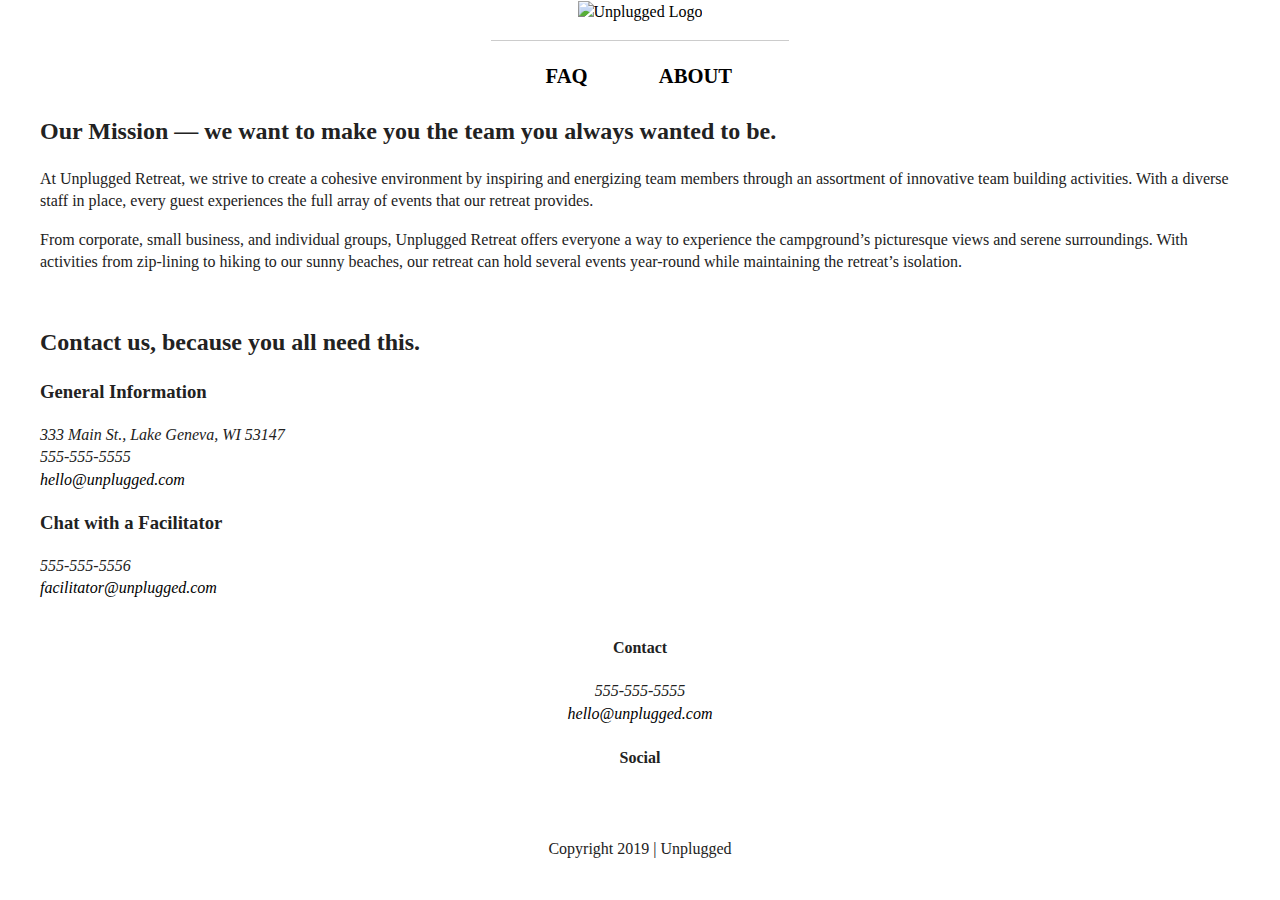
==== about/index.html @ 6cd1338f "Altered some elements to make sure flexbox properites will workon mobile-first design" ====
<!doctype html>
<html class="no-js" lang="en">

    <head>
        <meta charset="utf-8">

        <title>Unplugged Retreat | About</title>

        <meta name="description" content="">
        <meta name="viewport" content="width=device-width, initial-scale=1">

        <meta property="og:title" content="">
        <meta property="og:type" content="">
        <meta property="og:url" content="">
        <meta property="og:image" content="">

        <link rel="manifest" href="../site.webmanifest">
        <link rel="apple-touch-icon" href="../icon.png">
        <!-- Place favicon.ico in the root directory -->

        <link rel="stylesheet" href="../css/normalize.css">
        <link rel="stylesheet" href="../css/main.css">

        <link rel="preconnect" href="https://fonts.googleapis.com">
        <link rel="preconnect" href="https://fonts.gstatic.com" crossorigin>
        <link href="https://fonts.googleapis.com/css2?family=Open+Sans&family=Poppins:wght@400;700&display=swap" rel="stylesheet">

        <meta name="theme-color" content="#fafafa">
    </head>


    <body>

        <!-- HEADER -->
        <header>
            <div class="content-wrapper">

                <!-- COMPANY LOGO -->
                <div class="logo">
                    <a href="../index.html"><img src="../img/logo.png" alt="Unplugged Logo" /></a>
                </div>

                <div class="header-divider">
                    <hr>
                </div>

                <!-- NAVIGATION MENU -->
                <nav>
                    <ul>
                        <li><a href="../faq/index.html">FAQ</a></li>
                        <li><a href="../about/index.html">About</a></li>
                    </ul>
                </nav>
            </div> <!-- HEADER CONTENT-WRAPPER ENDS -->
        </header> <!-- HEADER SECTION ENDS -->


        <!-- MAIN AREA -->
        <main>

            <!-- MISSION STATEMENT SECTIONS -->
            <section class="mission">

                <div class="content-wrapper">
                    <div class="mission-content">
                        <h2>Our Mission &#8212; we want to make you the team you always wanted to be.</h2>

                        <p>At Unplugged Retreat, we strive to create a cohesive environment by inspiring and energizing team members through an assortment of innovative team building activities. With a diverse staff in place, every guest experiences the full array of events that our retreat provides.</p>

                        <p>From corporate, small business, and individual groups, Unplugged Retreat offers everyone a way to experience the campground’s picturesque views and serene surroundings. With activities from zip-lining to hiking to our sunny beaches, our retreat can hold several events year-round while maintaining the retreat’s isolation.</p>
                    </div>
                </div> <!-- MISSION CONTENT-WRAPPER ENDS -->

            </section> <!-- MISSION STATEMENT SECTION ENDS -->


            <!-- GOOGLE MAP -->
            <section class="map">
                <div class="content-wrapper">
                    <figure></figure>
                </div> <!-- MAP CONTENT-WRAPPER ENDS -->
            </section> <!-- MAP SECTION ENDS -->


            <!-- CONTACT SECTION -->
            <section class="contact-section">
                <div class="content-wrapper">

                    <!-- GENERAL CONTACT INFORMATION -->
                    <div class="contact-info">
                        <h2>Contact us, because you all need this.</h2>

                        <div class="general-info">
                            <h3>General Information</h3>

                            <address>
                                <p>333 Main St., Lake Geneva, WI 53147<br>
                                555-555-5555<br>
                                <a href="mailto:hello@unplugged.com">hello@unplugged.com</a></p>
                            </address>
                        </div>
                    </div>

                    <!-- FACILITATOR CHAT -->
                    <div class="chat">
                        <h3>Chat with a Facilitator</h3>

                        <address>
                            <p>555-555-5556<br>
                            <a href="mailto:facilitator@unplugged.com">facilitator@unplugged.com</a></p>
                        </address>
                    </div>
                </div> <!-- CONTACT CONTENT-WRAPPER ENDS -->

            </section> <!-- CONTACT SECTION ENDS -->
        </main> <!-- MAIN SECTION ENDS -->


        <!-- FOOTER -->
        <footer>

            <div class="content-wrapper">
                <div class="footer-content">

                    <!-- CONTACT INFORMATION -->
                    <div class="contact">
                            <h4>Contact</h4>

                        <address>
                            <p>555-555-5555<br>
                            <a href="mailto:hello@unplugged.com">hello@unplugged.com</a></p>
                        </address>
                    </div>

                    <!-- SOCIAL MEDIA LINKS -->
                    <div class="social">
                            <h4>Social</h4>

                        <div class="social-icons">
                            <p><a href="https://facebook.com" target="_blank"></a></p>
                            <p><a href="https://twitter.com" target="_blank"></a></p>
                            <p><a href="https://instagram.com" target="_blank"></a></p>
                        </div>
                    </div>

                </div> <!-- FOOTER-CONTENT ENDS -->

                <!-- COPYRIGHTS -->
                <div class="copyright">
                    <p>Copyright 2019 | Unplugged</p>
                </div>

            </div> <!-- FOOTER CONTENT-WRAPPER ENDS -->
        </footer> <!-- FOOTER SECTION ENDS -->




        <script src="../js/vendor/modernizr-3.11.2.min.js"></script>
        <script src="../js/plugins.js"></script>
        <script src="../js/main.js"></script>

        <!-- Google Analytics: change UA-XXXXX-Y to be your site's ID. -->
        <script>
            window.ga = function () { ga.q.push(arguments) }; ga.q = []; ga.l = +new Date;
            ga('create', 'UA-XXXXX-Y', 'auto'); ga('set', 'anonymizeIp', true); ga('set', 'transport', 'beacon'); ga('send', 'pageview')
        </script>

        <script src="https://www.google-analytics.com/analytics.js" async></script>

    </body>

</html>
---- css/main.css ----
/*! HTML5 Boilerplate v8.0.0 | MIT License | https://html5boilerplate.com/ */

/* main.css 2.1.0 | MIT License | https://github.com/h5bp/main.css#readme */
/*
 * What follows is the result of much research on cross-browser styling.
 * Credit left inline and big thanks to Nicolas Gallagher, Jonathan Neal,
 * Kroc Camen, and the H5BP dev community and team.
 */

/* ==========================================================================
   Base styles: opinionated defaults
   ========================================================================== */

html {
    color: #222;
    font-size: 1em;
    line-height: 1.4;
}

/*
 * Remove text-shadow in selection highlight:
 * https://twitter.com/miketaylr/status/12228805301
 *
 * Vendor-prefixed and regular ::selection selectors cannot be combined:
 * https://stackoverflow.com/a/16982510/7133471
 *
 * Customize the background color to match your design.
 */

::-moz-selection {
  background: #b3d4fc;
  text-shadow: none;
}

::selection {
  background: #b3d4fc;
  text-shadow: none;
}

/*
 * A better looking default horizontal rule
 */

hr {
  display: block;
  height: 1px;
  border: 0;
  border-top: 1px solid #ccc;
  margin: 1em 0;
  padding: 0;
}

/*
 * Remove the gap between audio, canvas, iframes,
 * images, videos and the bottom of their containers:
 * https://github.com/h5bp/html5-boilerplate/issues/440
 */

audio,
canvas,
iframe,
img,
svg,
video {
  vertical-align: middle;
}

/*
 * Remove default fieldset styles.
 */

fieldset {
  border: 0;
  margin: 0;
  padding: 0;
}

/*
 * Allow only vertical resizing of textareas.
 */

textarea {
  resize: vertical;
}

/* ==========================================================================
   Author's custom styles
   ========================================================================== */

/* Base Styles */

body {
    margin: 0 auto;
    max-width: 1200px;
    width: 100%;
}

header, footer {
    align-items: center;
    display: flex;
    flex-flow: row wrap;
    justify-content: center;
}



/* ===================================================
            HEADER SECTION w/NAVIGATION MENU
   =================================================== */

header .content-wrapper {
    display: flex;
    flex-flow: column wrap;
    justify-content: center;
}

header .logo {
    align-items: center;
    display: flex;
    justify-content: center;
}

a {
    text-decoration: none;
    color: black;
}

/* ================================
         Navigation Menu
   ================================ */

nav {
    align-items: center;
    display: flex;
    flex-flow: row nowrap;
    justify-content: space-around;
}

nav ul {
    align-items: center;
    display: flex;
    justify-content: center;
}

nav ul li {
    font-size: 1.29em;
    font-weight: 700;
    line-height: .25em;
    list-style-type: none;
    margin: 0 2.75em 0 .7em;
    text-transform: uppercase;
}



/* ==================================================
            MAIN SECTION for EACH WEBPAGE
   ================================================== */

/* =================================
       HOME - Index Page
   ================================= */

/* Hero-Area Section */

.hero-area {
    align-items: flex-start;
    display: flex;
    justify-content: flex-start;
}




/* Newsletter Signup Form */

aside {
    align-items: center;
    display: flex;
    flex-flow: row wrap;
    justify-content: flex-start;
}


/* Email Signup Form */
.newsletter-signup {
    align-items: stretch;
    display: flex;
    flex-flow: column wrap;
    justify-content: center;
    line-height: .75em;
}

/* Newsletter Form Email Address Input Field */
.email-textbox {
    font-style: italic;
}


/* Newsletter Form Submit Button */
.submit-button {
    text-transform: uppercase;
}



/* Unplugged Retreat Amenities */

.features {
    align-items: center;
    display: flex;
    flex-flow: row wrap;
    justify-content: flex-start;
}

.features .content-wrapper {
    align-items: center;
    display: flex;
    flex-flow: row wrap;
    justify-content: center;
}

.features-items {
    align-items: center;
    display: flex;
    flex-flow: row wrap;
    justify-content: center;
    text-align: center;
}



/* Previous Guest Reviews */

.reviews {
    align-items: center;
    display: flex;
    flex-flow: row wrap;
    justify-content: flex-start;
}



/* ================================
        FAQ - Index Page
   ================================ */

.faq, .faq .content-wrapper {
    align-items: center;
    display: flex;
    flex-flow: row wrap;
    justify-content: flex-start;
}



/* ================================
       ABOUT - Index Page
   ================================ */

.mission, .contact-section {
    align-items: center;
    display: flex;
    flex-flow: row wrap;
    justify-content: flex-start;
}




/* ===================================================
                  FOOTER SECTION
   =================================================== */

.contact, .social {
    text-align: center;
}


/* Social Media Icons/Links */

.social-icons {
    align-items: center;
    display: flex;
    flex-flow: row wrap;
    justify-content: space-between;
}



/* ==========================================================================
   Helper classes
   ========================================================================== */

/*
 * Hide visually and from screen readers
 */

.hidden,
[hidden] {
  display: none !important;
}

/*
 * Hide only visually, but have it available for screen readers:
 * https://snook.ca/archives/html_and_css/hiding-content-for-accessibility
 *
 * 1. For long content, line feeds are not interpreted as spaces and small width
 *    causes content to wrap 1 word per line:
 *    https://medium.com/@jessebeach/beware-smushed-off-screen-accessible-text-5952a4c2cbfe
 */

.sr-only {
  border: 0;
  clip: rect(0, 0, 0, 0);
  height: 1px;
  margin: -1px;
  overflow: hidden;
  padding: 0;
  position: absolute;
  white-space: nowrap;
  width: 1px;
  /* 1 */
}

/*
 * Extends the .sr-only class to allow the element
 * to be focusable when navigated to via the keyboard:
 * https://www.drupal.org/node/897638
 */

.sr-only.focusable:active,
.sr-only.focusable:focus {
  clip: auto;
  height: auto;
  margin: 0;
  overflow: visible;
  position: static;
  white-space: inherit;
  width: auto;
}

/*
 * Hide visually and from screen readers, but maintain layout
 */

.invisible {
  visibility: hidden;
}

/*
 * Clearfix: contain floats
 *
 * For modern browsers
 * 1. The space content is one way to avoid an Opera bug when the
 *    `contenteditable` attribute is included anywhere else in the document.
 *    Otherwise it causes space to appear at the top and bottom of elements
 *    that receive the `clearfix` class.
 * 2. The use of `table` rather than `block` is only necessary if using
 *    `:before` to contain the top-margins of child elements.
 */

.clearfix::before,
.clearfix::after {
  content: " ";
  display: table;
}

.clearfix::after {
  clear: both;
}

/* ==========================================================================
   EXAMPLE Media Queries for Responsive Design.
   These examples override the primary ('mobile first') styles.
   Modify as content requires.
   ========================================================================== */

@media only screen and (min-width: 35em) {
  /* Style adjustments for viewports that meet the condition */
}

@media print,
  (-webkit-min-device-pixel-ratio: 1.25),
  (min-resolution: 1.25dppx),
  (min-resolution: 120dpi) {
  /* Style adjustments for high resolution devices */
}

/* ==========================================================================
   Print styles.
   Inlined to avoid the additional HTTP request:
   https://www.phpied.com/delay-loading-your-print-css/
   ========================================================================== */

@media print {
  *,
  *::before,
  *::after {
    background: #fff !important;
    color: #000 !important;
    /* Black prints faster */
    box-shadow: none !important;
    text-shadow: none !important;
  }

  a,
  a:visited {
    text-decoration: underline;
  }

  a[href]::after {
    content: " (" attr(href) ")";
  }

  abbr[title]::after {
    content: " (" attr(title) ")";
  }

  /*
   * Don't show links that are fragment identifiers,
   * or use the `javascript:` pseudo protocol
   */
  a[href^="#"]::after,
  a[href^="javascript:"]::after {
    content: "";
  }

  pre {
    white-space: pre-wrap !important;
  }

  pre,
  blockquote {
    border: 1px solid #999;
    page-break-inside: avoid;
  }

  /*
   * Printing Tables:
   * https://web.archive.org/web/20180815150934/http://css-discuss.incutio.com/wiki/Printing_Tables
   */
  thead {
    display: table-header-group;
  }

  tr,
  img {
    page-break-inside: avoid;
  }

  p,
  h2,
  h3 {
    orphans: 3;
    widows: 3;
  }

  h2,
  h3 {
    page-break-after: avoid;
  }
}
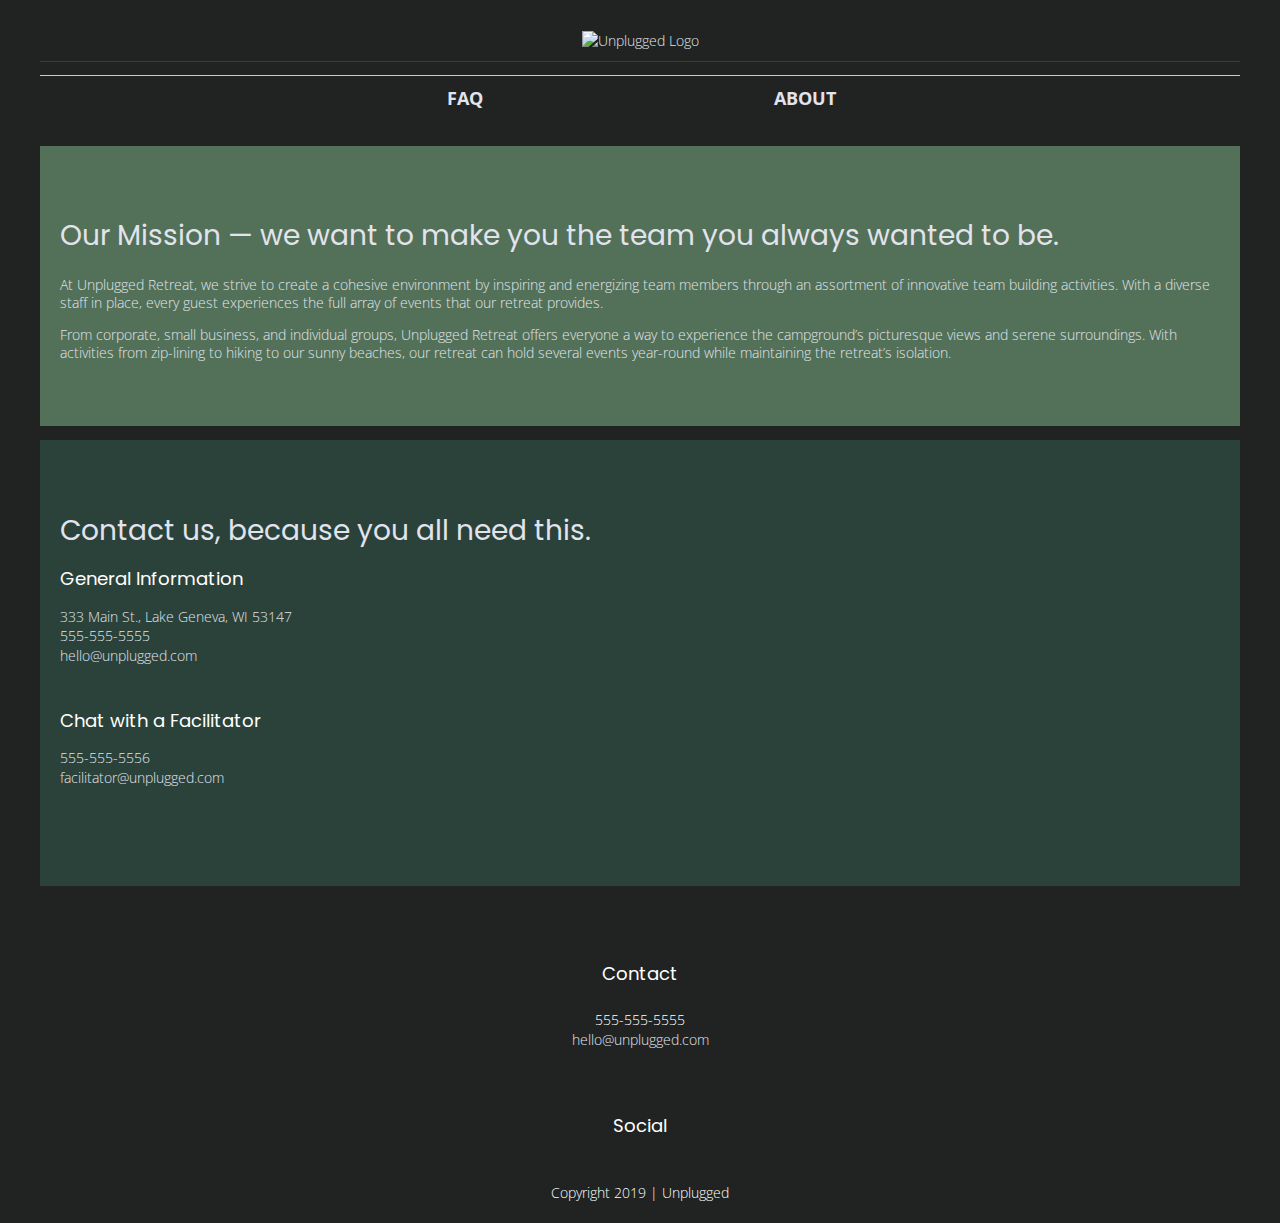
==== commit cb096342: "Continued to tweak flexbox css styling and refinement of html" ====
--- a/about/index.html
+++ b/about/index.html
@@ -144,13 +144,13 @@
                     </div>
 
                 </div> <!-- FOOTER-CONTENT ENDS -->
+            </div> <!-- FOOTER CONTENT-WRAPPER ENDS -->
 
-                <!-- COPYRIGHTS -->
-                <div class="copyright">
-                    <p>Copyright 2019 | Unplugged</p>
-                </div>
+            <!-- COPYRIGHTS -->
+            <div class="copyright">
+                <p>Copyright 2019 | Unplugged</p>
+            </div>
 
-            </div> <!-- FOOTER CONTENT-WRAPPER ENDS -->
         </footer> <!-- FOOTER SECTION ENDS -->
 
 
--- a/css/main.css
+++ b/css/main.css
@@ -90,16 +90,63 @@
 /* Base Styles */
 
 body {
+    background-color: #202322;
+    color: #e2e3ed;
+    font-family: 'Open Sans', sans-serif;
+    font-size: 14px;
+    font-weight: 300;
     margin: 0 auto;
     max-width: 1200px;
     width: 100%;
 }
 
+.content-wrapper {
+    width: 90%;
+}
+
 header, footer {
     align-items: center;
     display: flex;
     flex-flow: row wrap;
     justify-content: center;
+}
+
+h1, h2, h3, h4 {
+    font-family: 'Poppins', sans-serif;
+    font-weight: 400;
+}
+
+h1 {
+    font-size: 2.6em;
+    line-height: 1.2em;
+}
+
+h2 {
+    font-size: 2em;
+}
+
+h3 {
+    font-size: 1.3em;
+}
+
+h4 {
+    color: #ffffff;
+    font-size: 1.3em;
+}
+
+address {
+    color: #ffffff;
+    font-style: normal;
+    padding-bottom: 1em;
+}
+
+a {
+    color: #e2e3ed;
+    text-decoration: none;
+}
+
+a:hover {
+    color: #91c59b;
 }
 
 
@@ -108,22 +155,27 @@
             HEADER SECTION w/NAVIGATION MENU
    =================================================== */
 
+header {
+    padding: 15px 0;
+}
+
+.header-divider {
+    background-color: #3a3a3a;
+    height: 1px;
+    margin: 10px 0 20px 0;
+    width: 100%;
+}
+
 header .content-wrapper {
-    display: flex;
-    flex-flow: column wrap;
-    justify-content: center;
-}
-
-header .logo {
-    align-items: center;
-    display: flex;
-    justify-content: center;
-}
-
-a {
-    text-decoration: none;
-    color: black;
-}
+    align-items: center;
+    display: flex;
+    flex-flow: row wrap;
+    justify-content: space-around;
+    margin: 15px 0;
+    width: 100%;
+}
+
+
 
 /* ================================
          Navigation Menu
@@ -132,55 +184,121 @@
 nav {
     align-items: center;
     display: flex;
-    flex-flow: row nowrap;
+    flex-flow: row wrap;
     justify-content: space-around;
+    margin: 0;
+    width: 60%;
 }
 
 nav ul {
+    display: flex;
+    justify-content: space-around;
+    width: 100%;
+}
+
+nav ul li {
+    font-size: 1.3em;
+    font-weight: 700;
+    line-height: .3em;
+    list-style-type: none;
+    margin: 0 47px 0 10px;
+    text-transform: uppercase;
+}
+
+
+
+/* ===================================================
+                  FOOTER SECTION
+   =================================================== */
+
+footer {
+    flex-direction: column;
+}
+
+footer p {
+    margin: 0;
+}
+
+footer .content-wrapper {
+    margin: 50px 0 0 0;
+    text-align: center;
+    width: 55%;
+}
+
+footer .contact {
+    margin-bottom: 50px;
+}
+
+
+/* Social Media Icons/Links */
+
+.social-icons {
+    align-items: center;
+    display: flex;
+    justify-content: space-between;
+}
+
+.social-icons p {
     align-items: center;
     display: flex;
     justify-content: center;
 }
 
-nav ul li {
-    font-size: 1.29em;
-    font-weight: 700;
-    line-height: .25em;
-    list-style-type: none;
-    margin: 0 2.75em 0 .7em;
-    text-transform: uppercase;
+/* Copyright */
+
+.copyright {
+    color: #ffffff;
+    margin: 20px 0;
 }
 
 
 
 /* ==================================================
             MAIN SECTION for EACH WEBPAGE
+            ------- MOBILE STYLING-------
    ================================================== */
 
 /* =================================
-       HOME - Index Page
+               HOMEPAGE
    ================================= */
 
 /* Hero-Area Section */
 
 .hero-area {
-    align-items: flex-start;
-    display: flex;
-    justify-content: flex-start;
-}
-
-
-
+    background-image: url('../img/jake-melara-30679-unsplash@2x.png');
+    background-position: center;
+    background-size: cover;
+    background-repeat: no-repeat;
+    display: flex;
+    flex-flow: row wrap;
+    min-height: 600px;
+    justify-content: center;
+}
+
+.hero-area .content-wrapper {
+    margin: 25px 0;
+}
+
+
+
+/* ===== ASIDE SECTION ===== */
 
 /* Newsletter Signup Form */
-
 aside {
-    align-items: center;
-    display: flex;
-    flex-flow: row wrap;
-    justify-content: flex-start;
-}
-
+    background-color: #527158;
+    display: flex;
+    flex-flow: row wrap;
+    justify-content: center;
+}
+
+aside .content-wrapper {
+    margin-bottom: 50px;
+}
+
+/* Newsletter Form Description */
+.form-description {
+    padding-bottom: 15px;
+}
 
 /* Email Signup Form */
 .newsletter-signup {
@@ -188,55 +306,121 @@
     display: flex;
     flex-flow: column wrap;
     justify-content: center;
-    line-height: .75em;
+    line-height: 15px;
 }
 
 /* Newsletter Form Email Address Input Field */
 .email-textbox {
+    background-color: #e1e2ea;
+    border: none;
+    color: #b5b6bd;
     font-style: italic;
+    padding: 20px;
 }
 
 
 /* Newsletter Form Submit Button */
 .submit-button {
+    background-color: #2a423a;
+    border: none;
+    color: #e2e3ed;
+    font-family: 'Poppins', sans-serif;
+    font-size: 1.3em;
+    font-weight: 400;
+    padding: 20px;
     text-transform: uppercase;
-}
-
-
+    transition-duration: .5s;
+}
+
+.submit-button:hover {
+    background-color: #003333;
+    cursor: pointer;
+}
+
+
+
+/* ===== FEATURES SECTION ===== */
 
 /* Unplugged Retreat Amenities */
-
 .features {
-    align-items: center;
+    background-image: url('../img/rawpixel-800820-unsplash@2x.png');
+    background-position: center;
+    background-size: cover;
+    background-repeat: no-repeat;
+    display: flex;
+    flex-flow: row wrap;
+    justify-content: center;
+
+}
+
+.features .content-wrapper {
+    margin: 50px 0;
+}
+
+.features h2 {
+    margin-bottom: 30px;
+    width: 90%;
+}
+
+.features-items {
+    align-items: center;
+    display: flex;
+    flex-flow: row wrap;
+    justify-content: center;
+}
+
+.features article {
+    margin: 30px 0;
+    text-align: center;
+    width: 63%;
+}
+
+.feature p {
+    margin: 0;
+}
+
+.fontawesome-icon {
+    padding: 25px 0;
+}
+
+.features-item-description {
+    color: #e1e2ea;
+    line-height: 1.3em;
+}
+
+
+/* ===== REVIEWS SECTION ===== */
+
+/* Previous Guest Reviews */
+.reviews {
+    background-color: #2a423a;
     display: flex;
     flex-flow: row wrap;
     justify-content: flex-start;
 }
 
-.features .content-wrapper {
-    align-items: center;
-    display: flex;
-    flex-flow: row wrap;
-    justify-content: center;
-}
-
-.features-items {
-    align-items: center;
-    display: flex;
-    flex-flow: row wrap;
-    justify-content: center;
-    text-align: center;
-}
-
-
-
-/* Previous Guest Reviews */
-
-.reviews {
-    align-items: center;
-    display: flex;
-    flex-flow: row wrap;
-    justify-content: flex-start;
+.reviews .content-wrapper {
+    margin: 50px 20px 42px 20px;
+    width: 100%;
+}
+
+.reviews h2 {
+    line-height: 1.2em;
+    margin-bottom: 40px;
+    width: 85%;
+}
+
+.reviews h3 {
+    margin: 20px 0;
+    width: 55%;
+}
+
+.reviews img {
+    width: 100%;
+}
+
+.reviews p {
+    line-height: 1.3em;
 }
 
 
@@ -245,11 +429,41 @@
         FAQ - Index Page
    ================================ */
 
-.faq, .faq .content-wrapper {
+.faq {
     align-items: center;
     display: flex;
     flex-flow: row wrap;
     justify-content: flex-start;
+}
+
+.faq .content-wrapper {
+    align-items: center;
+    display: flex;
+    flex-flow: row wrap;
+    justify-content: flex-start;
+    margin: 50px 0;
+    width: 100%;
+}
+
+.faq-responses {
+    background-color: #527158;
+}
+
+.faq-responses h2 {
+    line-height: 1.2em;
+    margin-left: 20px;
+}
+
+.faq .content-wrapper article {
+    margin: 0 20px;
+}
+
+.faq-content h3 {
+    line-height: 1.3em;
+}
+
+.faq-content p {
+    line-height: 1.5em;
 }
 
 
@@ -265,26 +479,52 @@
     justify-content: flex-start;
 }
 
-
-
-
-/* ===================================================
-                  FOOTER SECTION
-   =================================================== */
-
-.contact, .social {
-    text-align: center;
-}
-
-
-/* Social Media Icons/Links */
-
-.social-icons {
-    align-items: center;
-    display: flex;
-    flex-flow: row wrap;
-    justify-content: space-between;
-}
+.mission {
+    background-color: #527158;
+
+}
+
+.mission .content-wrapper {
+    margin: 50px 20px;
+    width: 100%;
+}
+
+.mission-content h2 {
+    line-height: 1.2em;
+}
+
+.mission p {
+    line-height: 1.3em;
+}
+
+.map .content-wrapper {
+    width: 100%;
+}
+
+.contact-section {
+    background-color: #2a423a;
+    padding-bottom: 1.5em;
+}
+
+.contact-section .content-wrapper {
+    margin: 50px 20px;
+    width: 100%;
+}
+
+.contact-section h2 {
+    line-height: 1.2em;
+}
+
+.contact-section h3 {
+    color: #ffffff;
+    line-height: 1em;
+}
+
+.contact-section p {
+    color: #e1e2ea;
+}
+
+
 
 
 
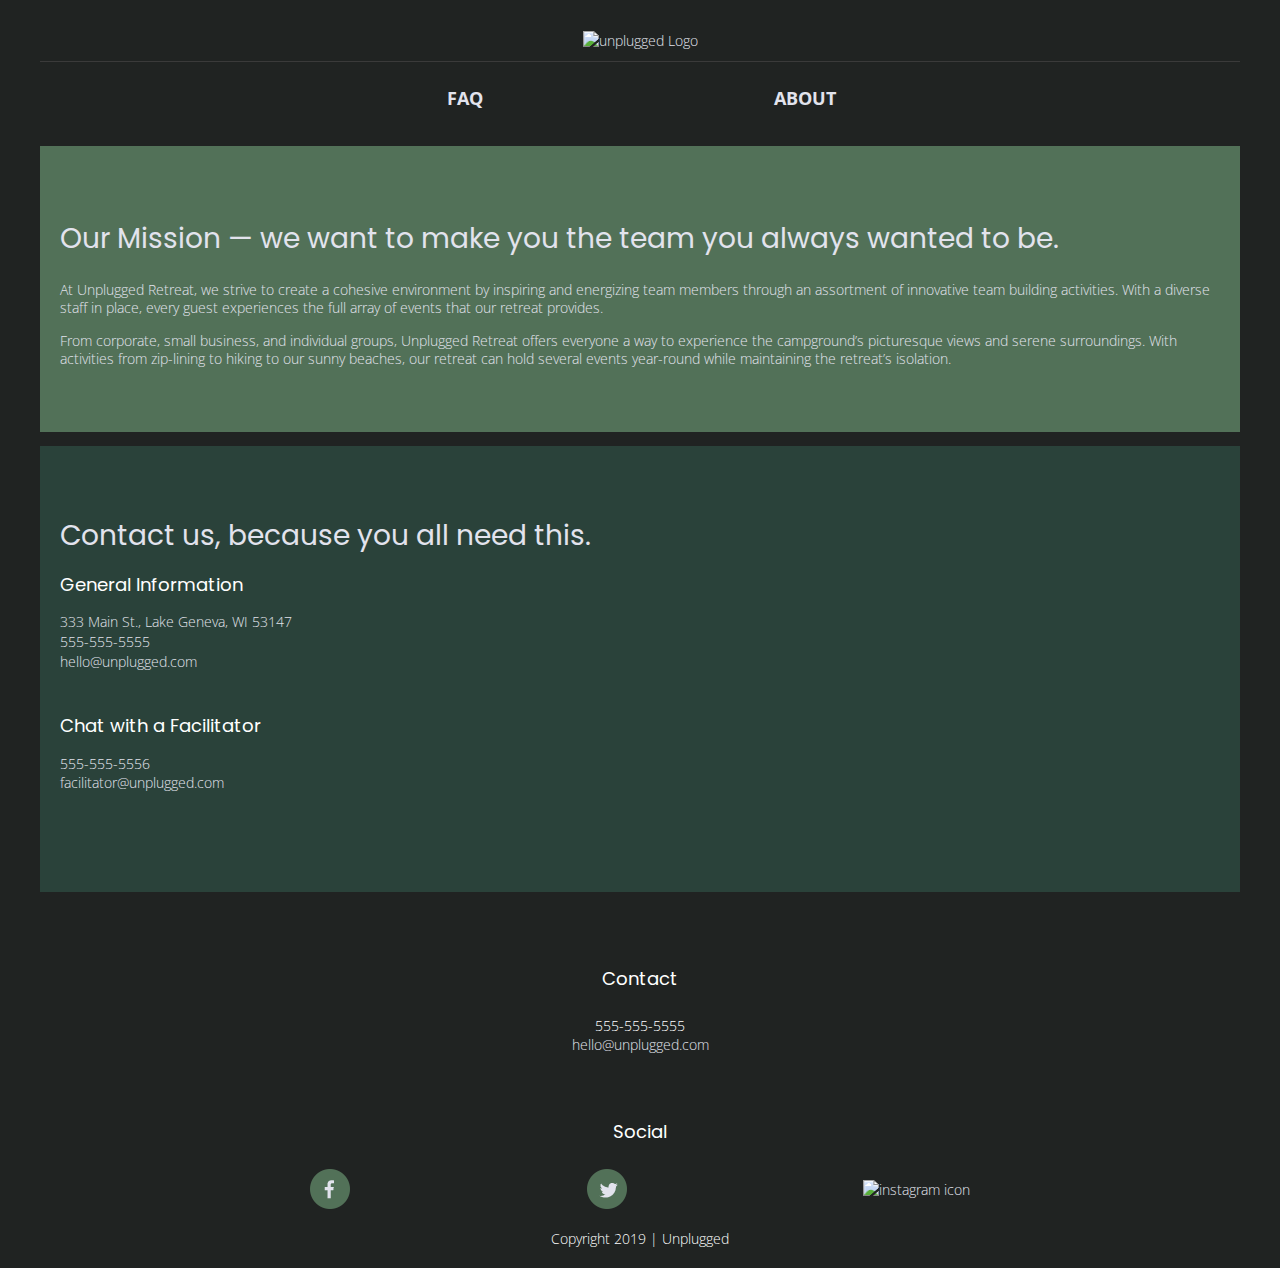
==== commit 28730ed2: "Altered contact section contact-info div to surround general-info class and chat-contact class" ====
--- a/about/index.html
+++ b/about/index.html
@@ -37,12 +37,10 @@
 
                 <!-- COMPANY LOGO -->
                 <div class="logo">
-                    <a href="../index.html"><img src="../img/logo.png" alt="Unplugged Logo" /></a>
+                    <a href="../index.html"><img src="../img/logo.png" alt="unplugged Logo" /></a>
                 </div>
 
-                <div class="header-divider">
-                    <hr>
-                </div>
+                <div class="header-divider"></div>
 
                 <!-- NAVIGATION MENU -->
                 <nav>
@@ -62,8 +60,10 @@
             <section class="mission">
 
                 <div class="content-wrapper">
+
+                    <h2>Our Mission &#8212; we want to make you the team you always wanted to be.</h2>
+
                     <div class="mission-content">
-                        <h2>Our Mission &#8212; we want to make you the team you always wanted to be.</h2>
 
                         <p>At Unplugged Retreat, we strive to create a cohesive environment by inspiring and energizing team members through an assortment of innovative team building activities. With a diverse staff in place, every guest experiences the full array of events that our retreat provides.</p>
 
@@ -76,9 +76,9 @@
 
             <!-- GOOGLE MAP -->
             <section class="map">
-                <div class="content-wrapper">
+
                     <figure></figure>
-                </div> <!-- MAP CONTENT-WRAPPER ENDS -->
+
             </section> <!-- MAP SECTION ENDS -->
 
 
@@ -86,11 +86,13 @@
             <section class="contact-section">
                 <div class="content-wrapper">
 
+                    <h2>Contact us, because you all need this.</h2>
+
                     <!-- GENERAL CONTACT INFORMATION -->
                     <div class="contact-info">
-                        <h2>Contact us, because you all need this.</h2>
 
                         <div class="general-info">
+
                             <h3>General Information</h3>
 
                             <address>
@@ -98,21 +100,27 @@
                                 555-555-5555<br>
                                 <a href="mailto:hello@unplugged.com">hello@unplugged.com</a></p>
                             </address>
-                        </div>
-                    </div>
 
-                    <!-- FACILITATOR CHAT -->
-                    <div class="chat">
-                        <h3>Chat with a Facilitator</h3>
+                        </div> <!-- GENERAL INFO ENDS -->
 
-                        <address>
-                            <p>555-555-5556<br>
-                            <a href="mailto:facilitator@unplugged.com">facilitator@unplugged.com</a></p>
-                        </address>
-                    </div>
+
+                        <!-- FACILITATOR CHAT-CONTACT INFORMATION -->
+                        <div class="chat-contact">
+
+                            <h3>Chat with a Facilitator</h3>
+
+                            <address>
+                                <p>555-555-5556<br>
+                                <a href="mailto:facilitator@unplugged.com">facilitator@unplugged.com</a></p>
+                            </address>
+
+                        </div> <!-- GENERAL CONTACT-INFO ENDS -->
+
+                    </div> <!-- CHAT-CONTACT INFO ENDS -->
+
                 </div> <!-- CONTACT CONTENT-WRAPPER ENDS -->
+            </section> <!-- CONTACT-SECTION SECTION ENDS -->
 
-            </section> <!-- CONTACT SECTION ENDS -->
         </main> <!-- MAIN SECTION ENDS -->
 
 
@@ -137,9 +145,9 @@
                             <h4>Social</h4>
 
                         <div class="social-icons">
-                            <p><a href="https://facebook.com" target="_blank"></a></p>
-                            <p><a href="https://twitter.com" target="_blank"></a></p>
-                            <p><a href="https://instagram.com" target="_blank"></a></p>
+                            <p><a href="https://facebook.com" target="_blank"><img src="../img/facebook.png" alt="facebook icon" /></a></p>
+                            <p><a href="https://twitter.com" target="_blank"><img src="../img/twitter.png" alt="twitter icon" /></a></p>
+                            <p><a href="https://instagram.com" target="_blank"><img src="../img/instagram.png" alt="instagram icon" /></a></p>
                         </div>
                     </div>
 
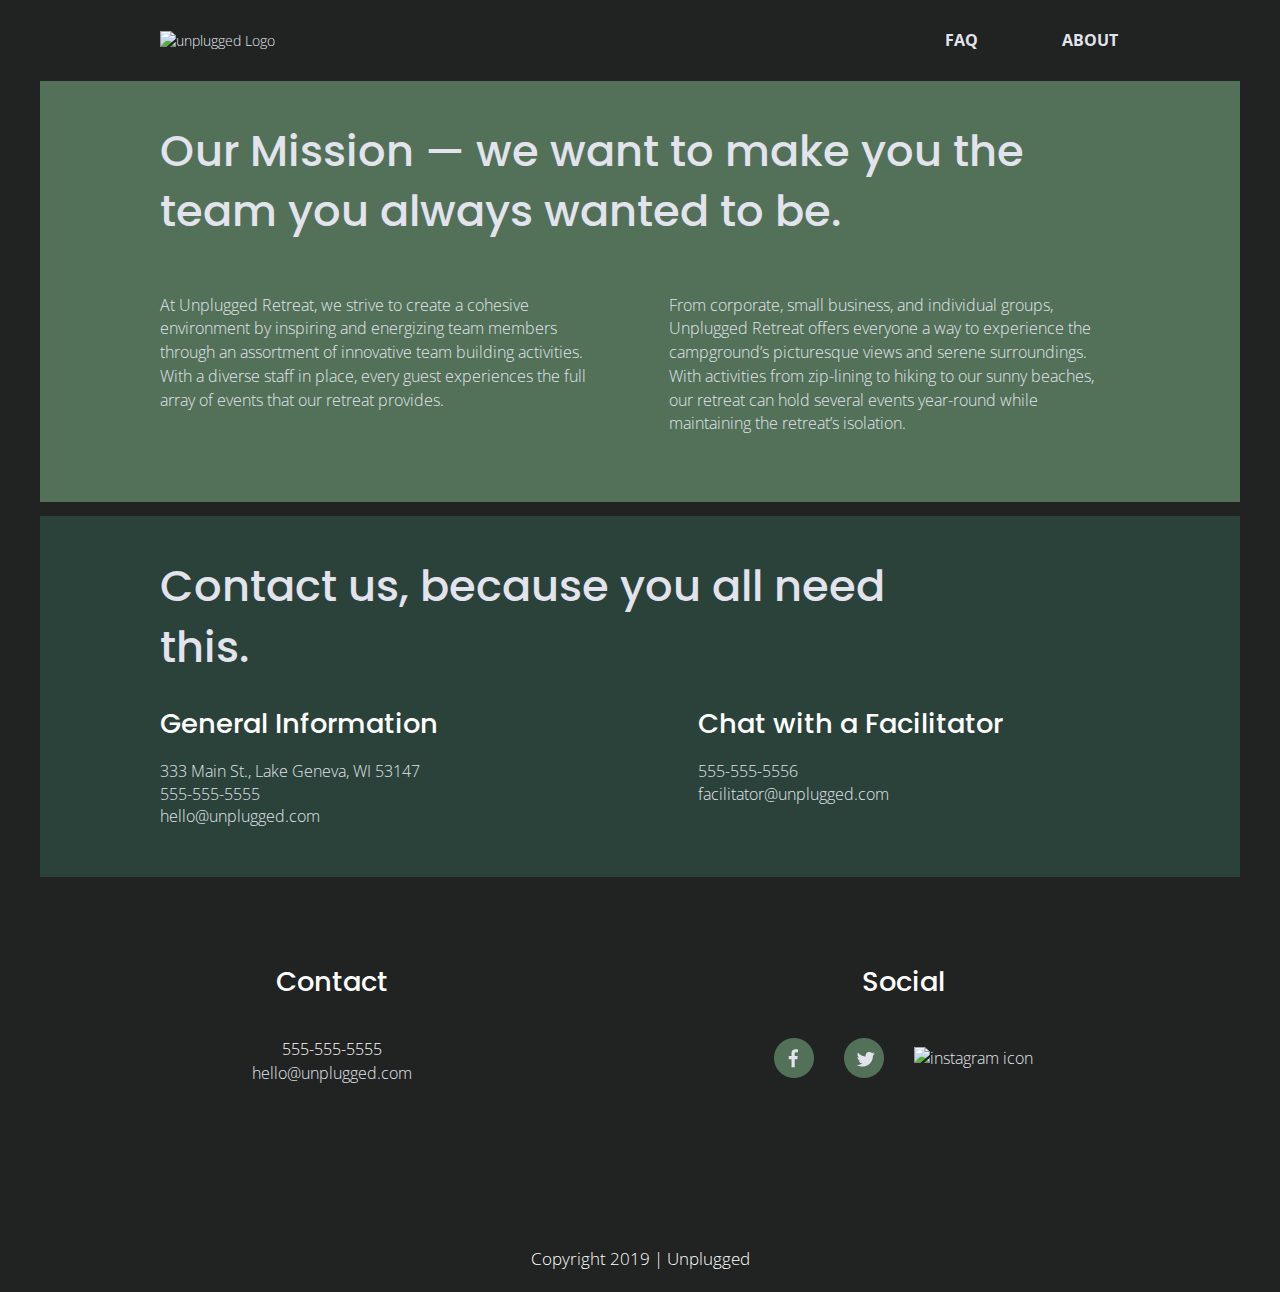
==== commit 54dcf7f4: "Altered google font link and added html comment message to font links in head element" ====
--- a/about/index.html
+++ b/about/index.html
@@ -21,9 +21,10 @@
         <link rel="stylesheet" href="../css/normalize.css">
         <link rel="stylesheet" href="../css/main.css">
 
+        <!-- GOOGLE WEB FONTS -->
         <link rel="preconnect" href="https://fonts.googleapis.com">
         <link rel="preconnect" href="https://fonts.gstatic.com" crossorigin>
-        <link href="https://fonts.googleapis.com/css2?family=Open+Sans&family=Poppins:wght@400;700&display=swap" rel="stylesheet">
+        <link href="https://fonts.googleapis.com/css2?family=Open+Sans&family=Poppins:wght@500;700&display=swap" rel="stylesheet">
 
         <meta name="theme-color" content="#fafafa">
     </head>
--- a/css/main.css
+++ b/css/main.css
@@ -87,42 +87,43 @@
    Author's custom styles
    ========================================================================== */
 
-/* Base Styles */
+/* =============================================================
+                           BASE STYLES
+          ----- including HEADER & FOOTER SECTIONS -----
+           ----- MOBILE STYLING w/min-width 360px -----
+    ============================================================ */
+
+html {
+    font-size: 16px;
+}
 
 body {
+    align-items: center;
     background-color: #202322;
     color: #e2e3ed;
+    display: flex;
+    flex-flow: row wrap;
     font-family: 'Open Sans', sans-serif;
-    font-size: 14px;
+    font-size: .9em;
     font-weight: 300;
+    justify-content: center;
     margin: 0 auto;
     max-width: 1200px;
     width: 100%;
 }
 
-.content-wrapper {
-    width: 90%;
-}
-
-header, footer {
-    align-items: center;
-    display: flex;
-    flex-flow: row wrap;
-    justify-content: center;
-}
-
 h1, h2, h3, h4 {
     font-family: 'Poppins', sans-serif;
-    font-weight: 400;
+    font-weight: 500;
 }
 
 h1 {
-    font-size: 2.6em;
-    line-height: 1.2em;
+    font-size: 2.3em;
+    line-height: 1.1em;
 }
 
 h2 {
-    font-size: 2em;
+    font-size: 1.9em;
 }
 
 h3 {
@@ -131,13 +132,7 @@
 
 h4 {
     color: #ffffff;
-    font-size: 1.3em;
-}
-
-address {
-    color: #ffffff;
-    font-style: normal;
-    padding-bottom: 1em;
+    font-size: 1.1em;
 }
 
 a {
@@ -149,6 +144,23 @@
     color: #91c59b;
 }
 
+header, footer {
+    align-items: center;
+    display: flex;
+    flex-flow: row wrap;
+    justify-content: center;
+}
+
+address {
+    color: #e1e2ea;
+    font-style: normal;
+}
+
+.content-wrapper {
+    margin: 50px 0;
+    width: 90%;
+}
+
 
 
 /* ===================================================
@@ -157,6 +169,7 @@
 
 header {
     padding: 15px 0;
+    width: 100%;
 }
 
 .header-divider {
@@ -170,9 +183,8 @@
     align-items: center;
     display: flex;
     flex-flow: row wrap;
-    justify-content: space-around;
-    margin: 15px 0;
-    width: 100%;
+    justify-content: center;
+    margin: 0;
 }
 
 
@@ -187,7 +199,7 @@
     flex-flow: row wrap;
     justify-content: space-around;
     margin: 0;
-    width: 60%;
+    width: 44%;
 }
 
 nav ul {
@@ -197,11 +209,10 @@
 }
 
 nav ul li {
-    font-size: 1.3em;
+    font-size: 1.1em;
     font-weight: 700;
-    line-height: .3em;
     list-style-type: none;
-    margin: 0 47px 0 10px;
+    margin: 0 64px 0 20px;
     text-transform: uppercase;
 }
 
@@ -212,7 +223,7 @@
    =================================================== */
 
 footer {
-    flex-direction: column;
+    width: 100%;
 }
 
 footer p {
@@ -220,13 +231,21 @@
 }
 
 footer .content-wrapper {
-    margin: 50px 0 0 0;
+    align-items: center;
+    display: flex;
+    flex-flow: row nowrap;
+    justify-content: center;
+    margin: 50px 0 0;
     text-align: center;
-    width: 55%;
 }
 
 footer .contact {
     margin-bottom: 50px;
+    padding: 0 20px;
+}
+
+footer address {
+    color: #ffffff;
 }
 
 
@@ -235,13 +254,14 @@
 .social-icons {
     align-items: center;
     display: flex;
-    justify-content: space-between;
+    justify-content: center;
 }
 
 .social-icons p {
     align-items: center;
     display: flex;
     justify-content: center;
+    padding: 0 15px 30px 15px;
 }
 
 /* Copyright */
@@ -253,14 +273,13 @@
 
 
 
+/* ==============================================================
+                 MAIN SECTION for EACH WEBPAGE
+   ============================================================== */
+
 /* ==================================================
-            MAIN SECTION for EACH WEBPAGE
-            ------- MOBILE STYLING-------
+                        HOMEPAGE
    ================================================== */
-
-/* =================================
-               HOMEPAGE
-   ================================= */
 
 /* Hero-Area Section */
 
@@ -275,8 +294,8 @@
     justify-content: center;
 }
 
-.hero-area .content-wrapper {
-    margin: 25px 0;
+.hero-area h1 {
+    margin-top: -5px;
 }
 
 
@@ -285,6 +304,7 @@
 
 /* Newsletter Signup Form */
 aside {
+    align-items: center;
     background-color: #527158;
     display: flex;
     flex-flow: row wrap;
@@ -292,12 +312,16 @@
 }
 
 aside .content-wrapper {
-    margin-bottom: 50px;
+    margin-top: 10px;
+}
+
+aside p {
+    line-height: 1.3em;
 }
 
 /* Newsletter Form Description */
 .form-description {
-    padding-bottom: 15px;
+    padding-bottom: 5px;
 }
 
 /* Email Signup Form */
@@ -306,11 +330,10 @@
     display: flex;
     flex-flow: column wrap;
     justify-content: center;
-    line-height: 15px;
 }
 
 /* Newsletter Form Email Address Input Field */
-.email-textbox {
+#email {
     background-color: #e1e2ea;
     border: none;
     color: #b5b6bd;
@@ -325,8 +348,8 @@
     border: none;
     color: #e2e3ed;
     font-family: 'Poppins', sans-serif;
-    font-size: 1.3em;
-    font-weight: 400;
+    font-size: 1.1em;
+    font-weight: 500;
     padding: 20px;
     text-transform: uppercase;
     transition-duration: .5s;
@@ -350,16 +373,10 @@
     display: flex;
     flex-flow: row wrap;
     justify-content: center;
-
-}
-
-.features .content-wrapper {
-    margin: 50px 0;
-}
-
-.features h2 {
-    margin-bottom: 30px;
-    width: 90%;
+}
+
+.features .content-wrapper h2 {
+    width: 89%;
 }
 
 .features-items {
@@ -367,20 +384,21 @@
     display: flex;
     flex-flow: row wrap;
     justify-content: center;
-}
-
-.features article {
-    margin: 30px 0;
+    margin-bottom: 50px;
+}
+
+.features-items article {
+    min-height: 215px;
     text-align: center;
-    width: 63%;
-}
-
-.feature p {
+    width: 65%;
+}
+
+.features p {
     margin: 0;
 }
 
 .fontawesome-icon {
-    padding: 25px 0;
+    padding: 50px 0 30px 0;
 }
 
 .features-item-description {
@@ -393,136 +411,100 @@
 
 /* Previous Guest Reviews */
 .reviews {
+    display: flex;
+    flex-flow: row wrap;
+    justify-content: center;
     background-color: #2a423a;
-    display: flex;
-    flex-flow: row wrap;
-    justify-content: flex-start;
-}
-
-.reviews .content-wrapper {
-    margin: 50px 20px 42px 20px;
+}
+
+.reviews img {
+    margin: auto 0;
     width: 100%;
 }
 
 .reviews h2 {
-    line-height: 1.2em;
-    margin-bottom: 40px;
-    width: 85%;
-}
-
-.reviews h3 {
-    margin: 20px 0;
-    width: 55%;
-}
-
-.reviews img {
-    width: 100%;
-}
-
-.reviews p {
+    margin: 0 0 30px 0;
+    width: 89%;
+}
+
+.reviews article p {
     line-height: 1.3em;
 }
 
 
 
-/* ================================
-        FAQ - Index Page
-   ================================ */
+/* ==================================================
+                  FAQ - Index Page
+   ================================================== */
 
 .faq {
     align-items: center;
+    background-color: #527158;
     display: flex;
     flex-flow: row wrap;
-    justify-content: flex-start;
+    justify-content: center;
 }
 
 .faq .content-wrapper {
-    align-items: center;
-    display: flex;
-    flex-flow: row wrap;
-    justify-content: flex-start;
-    margin: 50px 0;
-    width: 100%;
-}
-
-.faq-responses {
-    background-color: #527158;
-}
-
-.faq-responses h2 {
-    line-height: 1.2em;
-    margin-left: 20px;
-}
-
-.faq .content-wrapper article {
-    margin: 0 20px;
+    margin: 25px 0;
+    width: 83%;
+}
+
+.faq-content {
+    margin-bottom: 25px;
 }
 
 .faq-content h3 {
     line-height: 1.3em;
+    margin-bottom: -6px;
 }
 
 .faq-content p {
-    line-height: 1.5em;
-}
-
-
-
-/* ================================
-       ABOUT - Index Page
-   ================================ */
+    line-height: 1.3em;
+}
+
+
+
+/* =================================================
+                 ABOUT - Index Page
+   ================================================= */
+
+.mission {
+    background-color: #527158;
+}
 
 .mission, .contact-section {
     align-items: center;
     display: flex;
     flex-flow: row wrap;
-    justify-content: flex-start;
-}
-
-.mission {
-    background-color: #527158;
-
-}
-
-.mission .content-wrapper {
-    margin: 50px 20px;
-    width: 100%;
-}
-
-.mission-content h2 {
-    line-height: 1.2em;
-}
-
-.mission p {
+    justify-content: center;
+}
+
+.mission h2, .contact-section h2 {
+    margin-top: -10px;
+    width: 90%;
+}
+
+.mission-content p {
     line-height: 1.3em;
-}
-
-.map .content-wrapper {
-    width: 100%;
 }
 
 .contact-section {
     background-color: #2a423a;
-    padding-bottom: 1.5em;
-}
-
-.contact-section .content-wrapper {
-    margin: 50px 20px;
-    width: 100%;
-}
-
-.contact-section h2 {
-    line-height: 1.2em;
-}
-
-.contact-section h3 {
+}
+
+.general-info h3, .chat-contact h3 {
     color: #ffffff;
-    line-height: 1em;
-}
-
-.contact-section p {
-    color: #e1e2ea;
-}
+}
+
+.contact-section address {
+    margin-top: -10px;
+}
+
+.contact-section address p {
+    margin: 0;
+}
+
 
 
 
@@ -616,9 +598,468 @@
    Modify as content requires.
    ========================================================================== */
 
-@media only screen and (min-width: 35em) {
-  /* Style adjustments for viewports that meet the condition */
-}
+/* ===========================================================
+    ---------- TABLET STYLING w/min-width of 768px ----------
+   =========================================================== */
+
+/* Style adjustments for viewports that meet the condition */
+@media only screen and (min-width: 768px) {
+
+/* ========================================
+      ----- HOMEPAGE - for TABLET -----
+   ======================================== */
+
+    .content-wrapper {
+        margin: 100px 0;
+        width: 83%;
+    }
+
+
+    /* ----- HEADER & NAV ----- */
+
+    header {
+        justify-content: center;
+        width: 100%;
+    }
+
+    header .content-wrapper {
+        justify-content: space-between;
+    }
+
+    .header-divider {
+        display: none;
+    }
+
+    header nav ul {
+        justify-content: flex-end;
+        margin-right: -84px;
+    }
+
+
+    /* ----- FOOTER ----- */
+
+    footer .content-wrapper {
+        margin: 50px 0;
+        width: 100%;
+    }
+
+    .footer-content {
+        align-items: flex-start;
+        display: flex;
+        flex-flow: row nowrap;
+        justify-content: space-between;
+        width: 68%;
+    }
+
+    footer .contact {
+        padding-bottom: 20px;
+    }
+
+    footer h4 {
+        font-size: 1.5em;
+    }
+
+    footer p {
+        line-height: 1.5em;
+    }
+
+
+    /* ----- HERO-AREA ----- */
+
+    .hero-area h1 {
+        font-size: 3em;
+        width: 83%;
+    }
+
+
+    /* ----- ASIDE ----- */
+
+    aside .content-wrapper {
+        display: flex;
+        flex-flow: row wrap;
+        justify-content: space-between;
+        margin: 20px 0 50px 0;
+        width: 83%;
+    }
+
+    aside h3 {
+        font-size: 1.5em;
+    }
+
+    .form-description {
+        width: 38%;
+        margin: 0;
+    }
+
+    .form {
+        width: 45%;
+    }
+
+    .submit-button {
+        font-size: 1.3em;
+    }
+
+
+    /* ----- FEATURES ----- */
+
+    .features .content-wrapper {
+        align-items: center;
+        display: flex;
+        flex-flow: row wrap;
+        justify-content: center;
+    }
+    .features .content-wrapper h2 {
+        font-size: 2.3em;
+        width: 100%;
+    }
+
+    .features-items article {
+        display: flex;
+        flex-flow: row wrap;
+        flex-basis: 49%;
+        justify-content: center;
+        margin-bottom: -50px;
+        min-height: 250px;
+    }
+
+    .features p {
+        width: 66%;
+    }
+
+    .fontawesome-icon {
+        height: 75px;
+        width: 75px;
+    }
+
+    .features-item-description {
+        align-items: baseline;
+        justify-content: center;
+        min-height: 100px;
+    }
+
+
+    /* ----- REVIEWS ----- */
+
+    .reviews .content-wrapper {
+        align-items: flex-start;
+        display: flex;
+        flex-flow: row wrap;
+        justify-content: space-between;
+    }
+
+    .reviews h2 {
+        font-size: 2.3em;
+        width: 75%;
+    }
+
+    .reviews h3 {
+        font-size: 1.5em;
+        margin-top: -15px;
+    }
+
+    .reviews img {
+        margin-top: -5px;
+        width: 49%;
+    }
+
+    .reviews article {
+        flex-basis: 49%;
+    }
+
+    .reviews article p {
+        line-height: 1.3em;
+        margin-top: -15px;
+    }
+
+
+    /* =====================================
+        ----- FAQ PAGE - for TABLET -----
+       ===================================== */
+
+    /* ----- FAQ SECTION GRID ----- */
+    .faq .content-wrapper {
+        display: grid;
+        column-gap: 55px;
+        grid-template-columns: repeat(2, 1fr);
+        grid-auto-rows: minmax(100px, auto);
+        margin: 50px 0;
+        width: 83%;
+    }
+
+    .faq-header {
+        grid-column-start: 1;
+        grid-column-end: 3;
+        grid-row-start: 1;
+        grid-row-end: 2;
+    }
+
+    #faq-1 {
+        grid-column-start: 1;
+        grid-column-end: 2;
+        grid-row-start: 2;
+        grid-row-end: 5;
+    }
+
+    #faq-2 {
+        grid-column-start: 2;
+        grid-column-end: 3;
+        grid-row-start: 2;
+        grid-row-end: 3;
+    }
+
+    #faq-3 {
+        grid-column-start: 2;
+        grid-column-end: 3;
+        grid-row-start: 3;
+        grid-row-end: 4;
+    }
+
+    #faq-4 {
+        grid-column-start: 2;
+        grid-column-end: 3;
+        grid-row-start: 4;
+        grid-row-end: 5;
+    }
+
+    .faq h2 {
+        font-size: 2.3em;
+    }
+
+    .faq-content h3 {
+        font-size: 1.3em;
+    }
+
+
+    /* ====================================
+       ----- ABOUT PAGE - for TABLET -----
+       ==================================== */
+
+    /* ----- MISSION STATEMENT SECTION ----- */
+    .mission-content {
+        align-items: baseline;
+        display: flex;
+        flex-flow: row wrap;
+        justify-content: space-between;
+    }
+
+    .mission .content-wrapper h2 {
+        font-size: 2.3em;
+    }
+
+    .mission-content p {
+        line-height: 1.3em;
+        width: 47%;
+    }
+
+    /* ----- CONTACT INFORMATION SECTION ----- */
+    .contact-section .contact-info {
+        align-items: baseline;
+        display: flex;
+        justify-content: space-between;
+    }
+
+    .general-info, .chat-contact {
+        width: 44%;
+    }
+
+    .contact-section .content-wrapper h2 {
+        font-size: 2.3em;
+        width: 79%;
+    }
+
+    .general-info h3, .chat-contact h3 {
+        font-size: 1.5em;
+    }
+
+    .contact-info addrees p {
+        line-height: 1.3em;
+    }
+
+
+
+/* ===========================================================
+   ---------- DESKTOP STYLING w/min-width of 1200px ----------
+   =========================================================== */
+
+@media only screen and (min-width: 1200px) {
+
+    /* =====================================
+        ----- HOMEPAGE - for DESKTOP -----
+       ===================================== */
+
+        .content-wrapper {
+            margin: 50px 0;
+            width: 80%;
+        }
+
+    /* ----- FOOTER ----- */
+
+    footer .content-wrapper {
+        margin: 50px 0;
+    }
+
+    footer .contact {
+        padding-bottom: 10px;
+    }
+
+    footer h4 {
+        font-size: 1.9em;
+    }
+
+    footer p {
+        font-size: 1.1em;
+        line-height: 1.5em;
+    }
+
+    footer .copyright {
+        font-size: 1.1em;
+        margin-top: 50px;
+    }
+
+    /* ----- HERO-AREA ----- */
+
+    .hero-area h1 {
+        font-size: 3.8em;
+        width: 80%;
+    }
+
+    /* ----- ASIDE ----- */
+
+    aside .content-wrapper {
+        margin: 10px 0 40px 0;
+        width: 67%;
+    }
+
+    aside h3 {
+        font-size: 1.9em;
+    }
+
+    aside p {
+        font-size: 1.1em;
+        line-height: 1.5em;
+        margin-top: -20px;
+    }
+
+    .newsletter-signup {
+        margin-top: -15px;
+    }
+
+    .form-description, .form {
+        width: 38%;
+    }
+
+    #email {
+        font-size: 1.1em;
+    }
+
+    .submit-button {
+        font-size: 1.5em;
+    }
+
+    /* ----- FEATURES ----- */
+
+    .features .content-wrapper {
+        margin: 50px 0;
+        width: 100%;
+    }
+
+    .features .content-wrapper h2 {
+        font-size: 2.3em;
+        margin-bottom: 30px;
+        width: 73%;
+    }
+
+    .features .features-items {
+        width: 80%;
+    }
+
+    .features-items article {
+        flex-basis: 30%;
+        margin-bottom: 0;
+    }
+
+    .features-item-description {
+        font-size: 1.1em;
+    }
+
+    /* ----- REVIEWS ----- */
+
+    .reviews .content-wrapper {
+        margin: 100px 0;
+    }
+
+    .reviews img {
+        margin-top: 35px;
+    }
+
+    .reviews h3 {
+        font-size: 1.9em;
+        margin-top: 25px;
+    }
+
+    .reviews p {
+        font-size: 1.1em;
+        line-height: 1.5em;
+    }
+
+
+
+
+    /* =====================================
+        ----- FAQ PAGE - for DESKTOP -----
+       ===================================== */
+
+    /* ----- FAQ SECTION ----- */
+    .faq .content-wrapper {
+        column-gap: 85px;
+        width: 80%;
+    }
+
+    .faq h2 {
+        font-size: 3em;
+    }
+
+    .faq-content h3 {
+        font-size: 1.1em;
+        line-height: 1.3em;
+    }
+
+    .faq-content p {
+        font-size: 1.1em;
+        line-height: 1.3em;
+    }
+
+
+    /* ====================================
+       ----- ABOUT PAGE - for DESKTOP -----
+       ==================================== */
+
+    /* ----- MISSION STATEMENT SECTION ----- */
+    .mission .content-wrapper h2 {
+        font-size: 3em;
+    }
+
+    .mission-content p {
+        font-size: 1.1em;
+        line-height: 1.5em;
+    }
+
+    /* ----- CONTACT INFORMATION SECTION ----- */
+    .contact-section .content-wrapper h2 {
+        font-size: 3em;
+        margin-bottom: 0;
+    }
+
+    .general-info h3, .chat-contact h3 {
+        font-size: 1.9em;
+    }
+
+    .contact-section address p {
+        font-size: 1.1em;
+    }
+}
+
+
 
 @media print,
   (-webkit-min-device-pixel-ratio: 1.25),
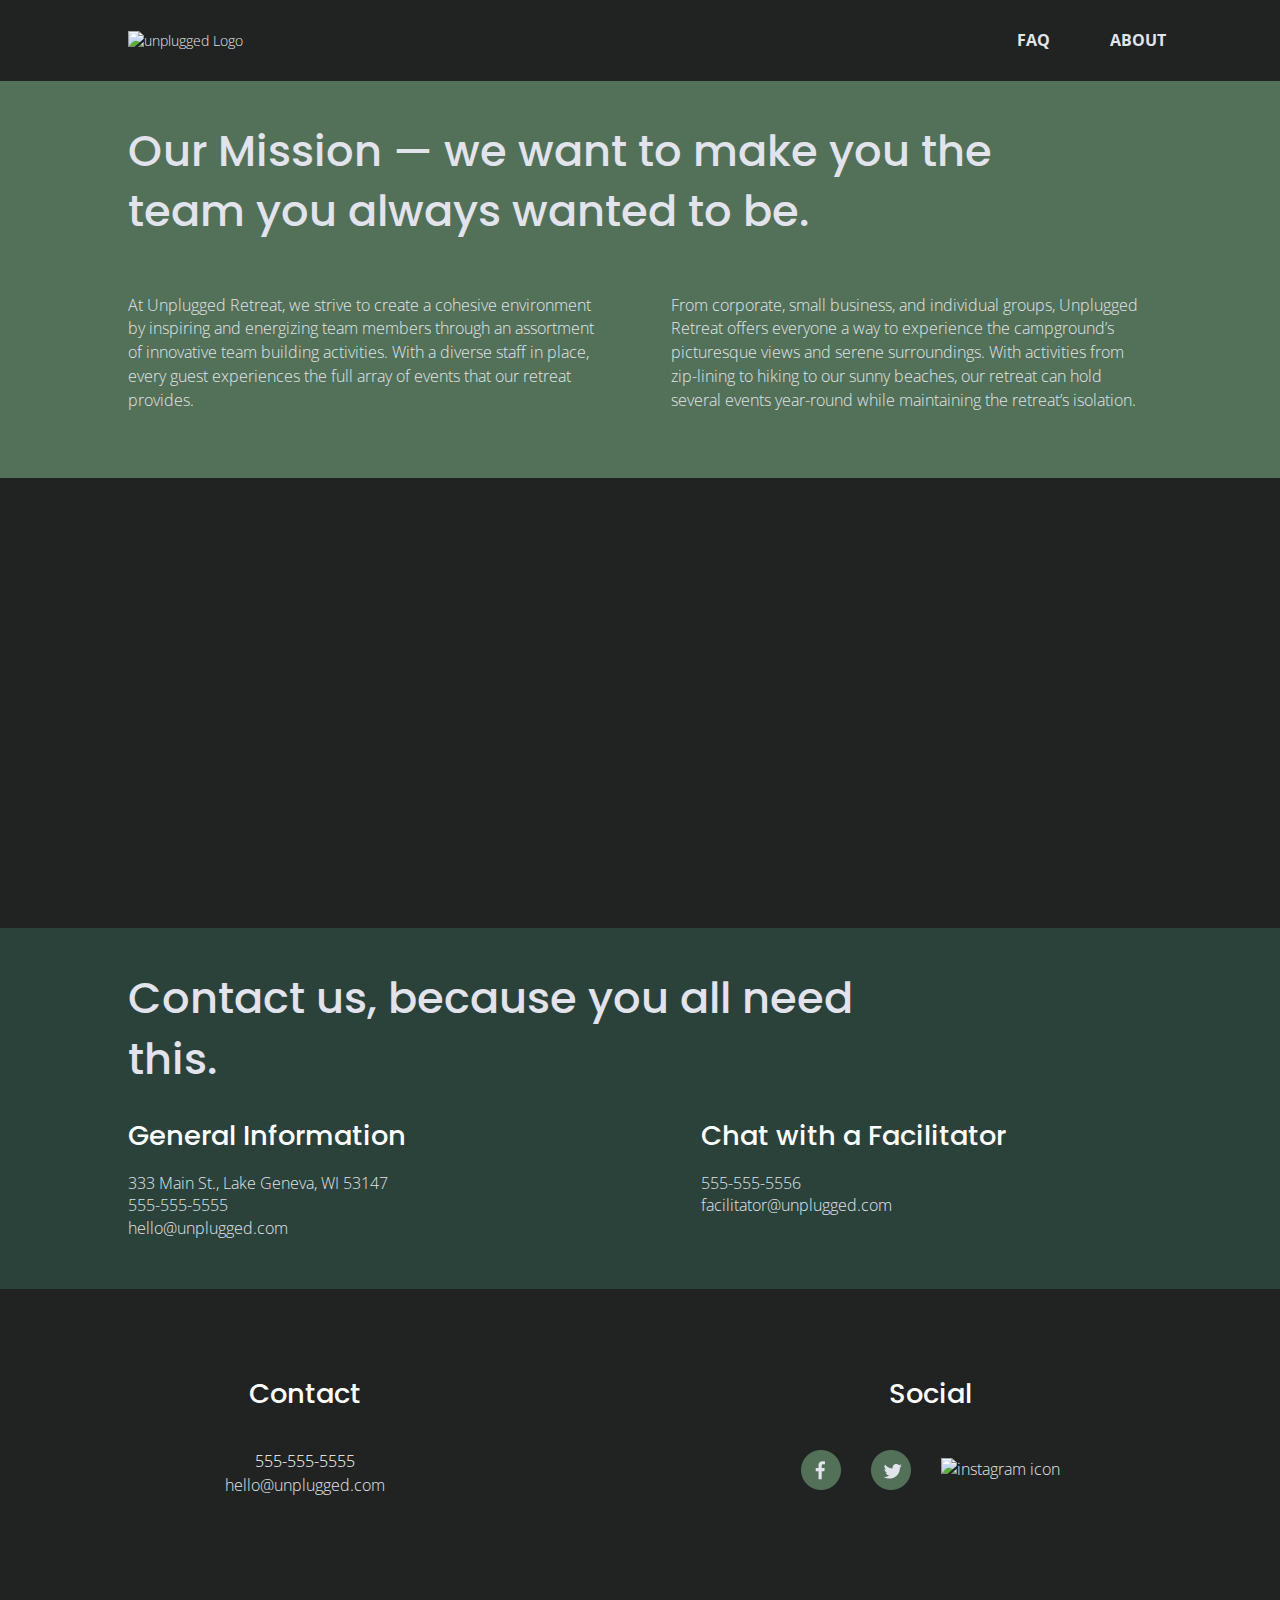
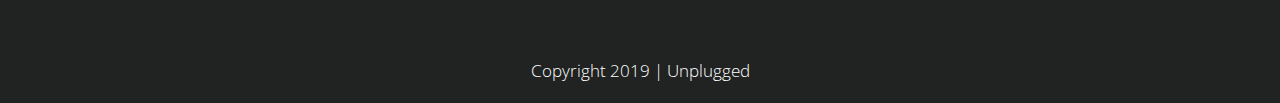
==== commit 722f8f1c: "Added google map iframe to map section" ====
--- a/about/index.html
+++ b/about/index.html
@@ -78,7 +78,9 @@
             <!-- GOOGLE MAP -->
             <section class="map">
 
-                    <figure></figure>
+                    <figure>
+                        <iframe src="https://www.google.com/maps/embed?pb=!1m18!1m12!1m3!1d13970.178227626828!2d-88.41575074697471!3d42.600539849890076!2m3!1f0!2f0!3f0!3m2!1i1024!2i768!4f13.1!3m3!1m2!1s0x88058beaba2a015f%3A0x4b28e3671bb3e0e9!2s333%20Main%20St%2C%20Lake%20Geneva%2C%20WI%2053147!5e0!3m2!1sen!2sus!4v1626966074714!5m2!1sen!2sus" width="600" height="450" style="border:0;" allowfullscreen="" loading="lazy"></iframe>
+                    </figure>
 
             </section> <!-- MAP SECTION ENDS -->
 
--- a/css/main.css
+++ b/css/main.css
@@ -98,18 +98,12 @@
 }
 
 body {
-    align-items: center;
     background-color: #202322;
     color: #e2e3ed;
-    display: flex;
-    flex-flow: row wrap;
     font-family: 'Open Sans', sans-serif;
     font-size: .9em;
     font-weight: 300;
-    justify-content: center;
-    margin: 0 auto;
-    max-width: 1200px;
-    width: 100%;
+
 }
 
 h1, h2, h3, h4 {
@@ -144,18 +138,19 @@
     color: #91c59b;
 }
 
-header, footer {
-    align-items: center;
-    display: flex;
-    flex-flow: row wrap;
-    justify-content: center;
-}
-
 address {
     color: #e1e2ea;
     font-style: normal;
 }
 
+img {
+    width: 100%;
+}
+
+figure {
+    margin: 0;
+}
+
 .content-wrapper {
     margin: 50px 0;
     width: 90%;
@@ -167,9 +162,32 @@
             HEADER SECTION w/NAVIGATION MENU
    =================================================== */
 
+header, footer {
+    align-items: center;
+    display: flex;
+    flex-flow: row wrap;
+    justify-content: center;
+}
+
 header {
     padding: 15px 0;
     width: 100%;
+}
+
+header .content-wrapper {
+    align-items: center;
+    display: flex;
+    flex-flow: row wrap;
+    justify-content: center;
+    margin: 0;
+}
+
+.logo {
+    align-items: center;
+    display: flex;
+    flex-flow: row wrap;
+    justify-content: center;
+    width: 61%;
 }
 
 .header-divider {
@@ -179,14 +197,6 @@
     width: 100%;
 }
 
-header .content-wrapper {
-    align-items: center;
-    display: flex;
-    flex-flow: row wrap;
-    justify-content: center;
-    margin: 0;
-}
-
 
 
 /* ================================
@@ -197,22 +207,22 @@
     align-items: center;
     display: flex;
     flex-flow: row wrap;
-    justify-content: space-around;
+    justify-content: center;
     margin: 0;
+}
+
+nav ul {
+    display: flex;
+    justify-content: center;
+    list-style-type: none;
+    margin-left: 20px;
     width: 44%;
-}
-
-nav ul {
-    display: flex;
-    justify-content: space-around;
-    width: 100%;
 }
 
 nav ul li {
     font-size: 1.1em;
     font-weight: 700;
-    list-style-type: none;
-    margin: 0 64px 0 20px;
+    margin-right: 60px;
     text-transform: uppercase;
 }
 
@@ -235,7 +245,7 @@
     display: flex;
     flex-flow: row nowrap;
     justify-content: center;
-    margin: 50px 0 0;
+    margin-top: 50px;
     text-align: center;
 }
 
@@ -278,24 +288,23 @@
    ============================================================== */
 
 /* ==================================================
-                        HOMEPAGE
+      ---------- HOMEPAGE - for MOBILE ----------
    ================================================== */
 
 /* Hero-Area Section */
 
 .hero-area {
-    background-image: url('../img/jake-melara-30679-unsplash@2x.png');
-    background-position: center;
+    align-items: center;
+    background: url('../img/jake-melara-30679-unsplash@2x.jpg') center no-repeat;
     background-size: cover;
-    background-repeat: no-repeat;
-    display: flex;
-    flex-flow: row wrap;
-    min-height: 600px;
-    justify-content: center;
+    display: flex;
+    flex-flow: row wrap;
+    justify-content: center;
+    min-height: 500px;
 }
 
 .hero-area h1 {
-    margin-top: -5px;
+    margin-top: -205px;
 }
 
 
@@ -326,36 +335,40 @@
 
 /* Email Signup Form */
 .newsletter-signup {
-    align-items: stretch;
+    align-items: flex-start;
     display: flex;
     flex-flow: column wrap;
     justify-content: center;
 }
 
 /* Newsletter Form Email Address Input Field */
-#email {
+input[type=email] {
     background-color: #e1e2ea;
     border: none;
-    color: #b5b6bd;
+    box-sizing: border-box;
+    color: #2a423a;
     font-style: italic;
-    padding: 20px;
+    padding: 1.3em;
+    width: 100%;
 }
 
 
 /* Newsletter Form Submit Button */
-.submit-button {
+input[type=button] {
     background-color: #2a423a;
     border: none;
     color: #e2e3ed;
-    font-family: 'Poppins', sans-serif;
+    font-family: 'Poppins', Helvetica, Arial, sans-serif;
     font-size: 1.1em;
     font-weight: 500;
-    padding: 20px;
+    margin-top: 20px;
+    padding: 20px 0;
     text-transform: uppercase;
     transition-duration: .5s;
-}
-
-.submit-button:hover {
+    width: 100%;
+}
+
+input[type=button]:hover {
     background-color: #003333;
     cursor: pointer;
 }
@@ -366,13 +379,18 @@
 
 /* Unplugged Retreat Amenities */
 .features {
-    background-image: url('../img/rawpixel-800820-unsplash@2x.png');
-    background-position: center;
+    background: url('../img/rawpixel-800820-unsplash@2x.jpg') center no-repeat;
     background-size: cover;
-    background-repeat: no-repeat;
-    display: flex;
-    flex-flow: row wrap;
-    justify-content: center;
+    display: flex;
+    flex-flow: row wrap;
+    justify-content: center;
+}
+
+.features .content-wrapper {
+    align-items: center;
+    display: flex;
+    flex-flow: row wrap;
+    justify-content: flex-start;
 }
 
 .features .content-wrapper h2 {
@@ -388,9 +406,12 @@
 }
 
 .features-items article {
-    min-height: 215px;
     text-align: center;
     width: 65%;
+}
+
+.features-items img {
+    width: 44%;
 }
 
 .features p {
@@ -411,19 +432,14 @@
 
 /* Previous Guest Reviews */
 .reviews {
-    display: flex;
-    flex-flow: row wrap;
-    justify-content: center;
     background-color: #2a423a;
-}
-
-.reviews img {
-    margin: auto 0;
-    width: 100%;
+    display: flex;
+    flex-flow: row wrap;
+    justify-content: center;
 }
 
 .reviews h2 {
-    margin: 0 0 30px 0;
+    margin-bottom: 30px;
     width: 89%;
 }
 
@@ -470,11 +486,16 @@
    ================================================= */
 
 .mission {
+    align-items: center;
     background-color: #527158;
-}
-
-.mission, .contact-section {
-    align-items: center;
+    display: flex;
+    flex-flow: row wrap;
+    justify-content: center;
+}
+
+.contact-section {
+    align-items: center;
+    background-color: #2a423a;
     display: flex;
     flex-flow: row wrap;
     justify-content: center;
@@ -489,10 +510,6 @@
     line-height: 1.3em;
 }
 
-.contact-section {
-    background-color: #2a423a;
-}
-
 .general-info h3, .chat-contact h3 {
     color: #ffffff;
 }
@@ -504,7 +521,6 @@
 .contact-section address p {
     margin: 0;
 }
-
 
 
 
@@ -615,24 +631,25 @@
     }
 
 
-    /* ----- HEADER & NAV ----- */
-
-    header {
-        justify-content: center;
-        width: 100%;
-    }
+    /* ----- HEADER & NAVICATION ----- */
 
     header .content-wrapper {
         justify-content: space-between;
     }
 
+    .logo {
+        justify-content: space-between;
+        width: 29%;
+    }
+
     .header-divider {
         display: none;
     }
 
-    header nav ul {
-        justify-content: flex-end;
-        margin-right: -84px;
+    nav ul {
+        justify-content: space-between;
+        margin-left: 120px;
+        width: 17%;
     }
 
 
@@ -695,40 +712,27 @@
         width: 45%;
     }
 
-    .submit-button {
+    input[type=button] {
         font-size: 1.3em;
     }
 
 
     /* ----- FEATURES ----- */
 
-    .features .content-wrapper {
-        align-items: center;
-        display: flex;
-        flex-flow: row wrap;
-        justify-content: center;
-    }
     .features .content-wrapper h2 {
         font-size: 2.3em;
-        width: 100%;
+        width: 91%;
     }
 
     .features-items article {
         display: flex;
         flex-flow: row wrap;
-        flex-basis: 49%;
+        flex-basis: 50%;
         justify-content: center;
-        margin-bottom: -50px;
-        min-height: 250px;
     }
 
     .features p {
         width: 66%;
-    }
-
-    .fontawesome-icon {
-        height: 75px;
-        width: 75px;
     }
 
     .features-item-description {
@@ -757,7 +761,7 @@
         margin-top: -15px;
     }
 
-    .reviews img {
+    .reviews .guest-grp-img {
         margin-top: -5px;
         width: 49%;
     }
@@ -887,10 +891,23 @@
         ----- HOMEPAGE - for DESKTOP -----
        ===================================== */
 
-        .content-wrapper {
-            margin: 50px 0;
-            width: 80%;
-        }
+    .content-wrapper {
+        margin: 50px 0;
+        width: 80%;
+    }
+
+
+    /* ----- HEADER & NAVIGATION ----- */
+
+    .logo {
+        width: 24%;
+    }
+
+    nav ul {
+        margin-left: 304px;
+        width: 11%;
+    }
+
 
     /* ----- FOOTER ----- */
 
@@ -948,11 +965,11 @@
         width: 38%;
     }
 
-    #email {
+    input[type=email] {
         font-size: 1.1em;
     }
 
-    .submit-button {
+    input[type=button] {
         font-size: 1.5em;
     }
 
@@ -960,22 +977,22 @@
 
     .features .content-wrapper {
         margin: 50px 0;
-        width: 100%;
+        width: 80%;
     }
 
     .features .content-wrapper h2 {
         font-size: 2.3em;
         margin-bottom: 30px;
-        width: 73%;
-    }
-
-    .features .features-items {
-        width: 80%;
+        width: 90%;
     }
 
     .features-items article {
-        flex-basis: 30%;
+        flex-basis: 33%;
         margin-bottom: 0;
+    }
+
+    .features p {
+        width: 56%;
     }
 
     .features-item-description {
@@ -988,7 +1005,7 @@
         margin: 100px 0;
     }
 
-    .reviews img {
+    .reviews .guest-grp-img {
         margin-top: 35px;
     }
 
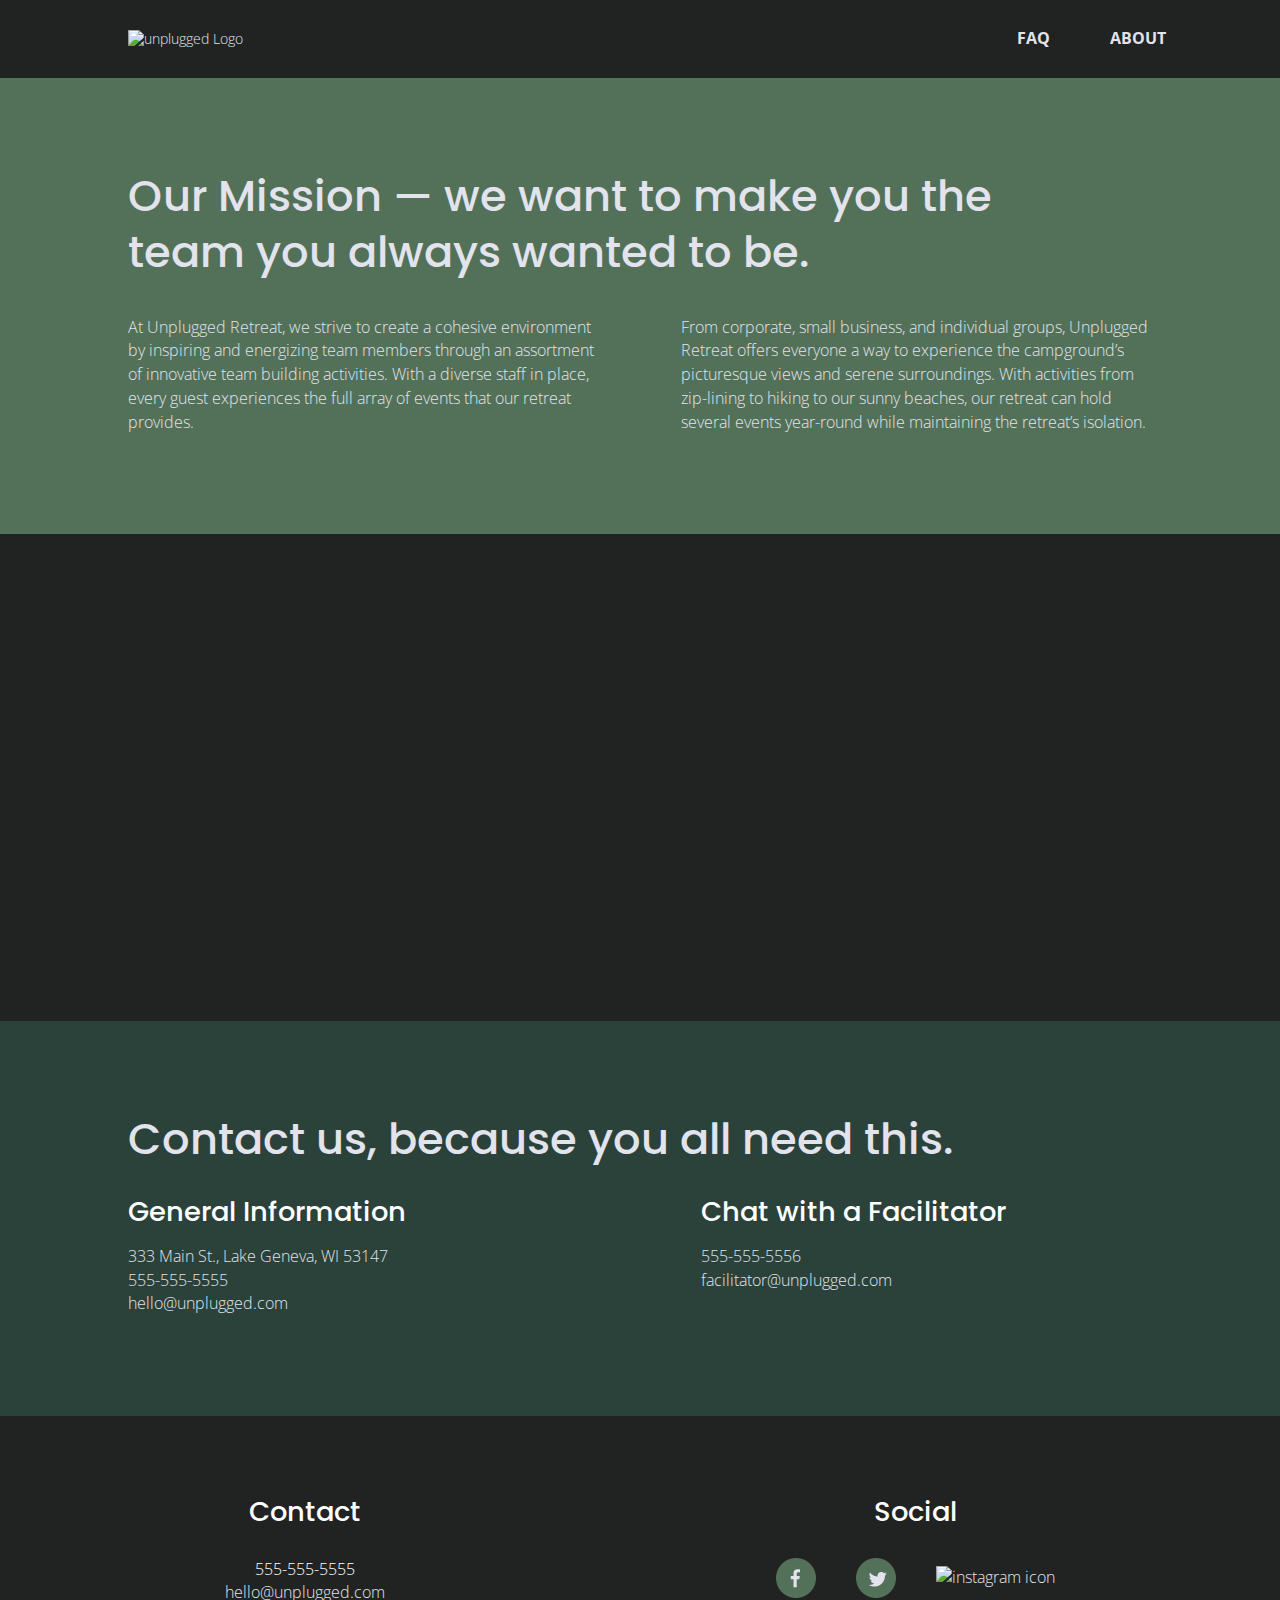
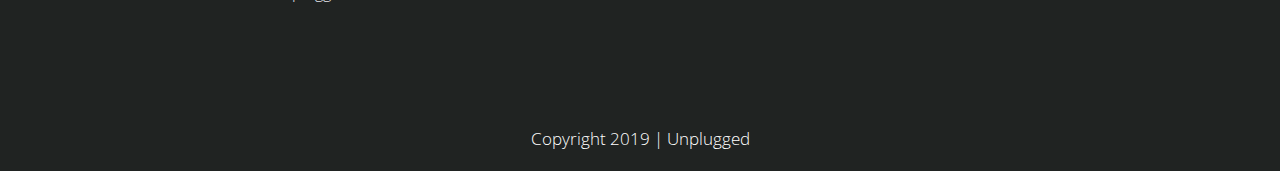
==== commit 9fb33434: "Completed shortcut method for adding responsive google map to about html page, but kept original css" ====
--- a/about/index.html
+++ b/about/index.html
@@ -79,7 +79,7 @@
             <section class="map">
 
                     <figure>
-                        <iframe src="https://www.google.com/maps/embed?pb=!1m18!1m12!1m3!1d13970.178227626828!2d-88.41575074697471!3d42.600539849890076!2m3!1f0!2f0!3f0!3m2!1i1024!2i768!4f13.1!3m3!1m2!1s0x88058beaba2a015f%3A0x4b28e3671bb3e0e9!2s333%20Main%20St%2C%20Lake%20Geneva%2C%20WI%2053147!5e0!3m2!1sen!2sus!4v1626966074714!5m2!1sen!2sus" width="600" height="450" style="border:0;" allowfullscreen="" loading="lazy"></iframe>
+                        <iframe src="https://www.google.com/maps/embed?pb=!1m18!1m12!1m3!1d2936.8946675049433!2d-88.41955299858367!3d42.59997827998579!2m3!1f0!2f0!3f0!3m2!1i1024!2i768!4f13.1!3m3!1m2!1s0x88058beaba2a015f%3A0x4b28e3671bb3e0e9!2s333%20Main%20St%2C%20Lake%20Geneva%2C%20WI%2053147!5e0!3m2!1sen!2sus!4v1626929620484!5m2!1sen!2sus" width="600" height="450" style="border:0;" allowfullscreen="" loading="lazy"></iframe>
                     </figure>
 
             </section> <!-- MAP SECTION ENDS -->
--- a/css/main.css
+++ b/css/main.css
@@ -103,7 +103,8 @@
     font-family: 'Open Sans', sans-serif;
     font-size: .9em;
     font-weight: 300;
-
+    line-height: 1.3em;
+    width: 100%;
 }
 
 h1, h2, h3, h4 {
@@ -118,10 +119,12 @@
 
 h2 {
     font-size: 1.9em;
+    line-height: 1.3em;
 }
 
 h3 {
     font-size: 1.3em;
+    line-height: 1.3em;
 }
 
 h4 {
@@ -271,7 +274,7 @@
     align-items: center;
     display: flex;
     justify-content: center;
-    padding: 0 15px 30px 15px;
+    padding: 0 20px;
 }
 
 /* Copyright */
@@ -304,7 +307,8 @@
 }
 
 .hero-area h1 {
-    margin-top: -205px;
+    position: relative;
+    bottom: 150px;
 }
 
 
@@ -440,7 +444,7 @@
 
 .reviews h2 {
     margin-bottom: 30px;
-    width: 89%;
+    width: 88%;
 }
 
 .reviews article p {
@@ -467,11 +471,11 @@
 }
 
 .faq-content {
-    margin-bottom: 25px;
+    margin-bottom: 50px;
 }
 
 .faq-content h3 {
-    line-height: 1.3em;
+    font-size: 1.1em;
     margin-bottom: -6px;
 }
 
@@ -485,40 +489,58 @@
                  ABOUT - Index Page
    ================================================= */
 
-.mission {
-    align-items: center;
-    background-color: #527158;
-    display: flex;
-    flex-flow: row wrap;
-    justify-content: center;
-}
-
-.contact-section {
-    align-items: center;
-    background-color: #2a423a;
-    display: flex;
-    flex-flow: row wrap;
-    justify-content: center;
-}
-
 .mission h2, .contact-section h2 {
     margin-top: -10px;
     width: 90%;
 }
 
+/* MISSION STATEMENT SECTION */
+.mission {
+    align-items: center;
+    background-color: #527158;
+    display: flex;
+    flex-flow: row wrap;
+    justify-content: center;
+}
+
 .mission-content p {
     line-height: 1.3em;
 }
 
+/* GOOGLE MAP SECTION */
+.map figure {
+    height: 0;
+    overflow: hidden;
+    padding-bottom: 125%;
+    position: relative;
+    width: 100%;
+}
+
+.map figure iframe {
+    height: 100%;
+    left: 0;
+    position: absolute;
+    top: 0;
+    width: 100%;
+}
+
+
+/* CONTACT SECTION */
+.contact-section {
+    align-items: center;
+    background-color: #2a423a;
+    display: flex;
+    flex-flow: row wrap;
+    justify-content: center;
+}
+
 .general-info h3, .chat-contact h3 {
     color: #ffffff;
-}
-
-.contact-section address {
-    margin-top: -10px;
+    margin-bottom: 15px;
 }
 
 .contact-section address p {
+    line-height: 1.3em;
     margin: 0;
 }
 
@@ -625,9 +647,26 @@
       ----- HOMEPAGE - for TABLET -----
    ======================================== */
 
+    /* ----- BASE STYLES ----- */
     .content-wrapper {
         margin: 100px 0;
         width: 83%;
+    }
+
+    h1 {
+        font-size: 3em;
+    }
+
+    h2 {
+        font-size: 2.3em;
+    }
+
+    h3, h4 {
+        font-size: 1.5em;
+    }
+
+    input[type=button] {
+        font-size: 1.1em;
     }
 
 
@@ -668,23 +707,15 @@
         width: 68%;
     }
 
-    footer .contact {
-        padding-bottom: 20px;
-    }
-
-    footer h4 {
-        font-size: 1.5em;
-    }
-
-    footer p {
-        line-height: 1.5em;
-    }
-
 
     /* ----- HERO-AREA ----- */
 
+    .hero-area {
+        min-height: 600px;
+    }
+
     .hero-area h1 {
-        font-size: 3em;
+        bottom: 160px;
         width: 83%;
     }
 
@@ -699,10 +730,6 @@
         width: 83%;
     }
 
-    aside h3 {
-        font-size: 1.5em;
-    }
-
     .form-description {
         width: 38%;
         margin: 0;
@@ -712,33 +739,25 @@
         width: 45%;
     }
 
-    input[type=button] {
-        font-size: 1.3em;
-    }
-
 
     /* ----- FEATURES ----- */
 
     .features .content-wrapper h2 {
-        font-size: 2.3em;
-        width: 91%;
+        width: 100%;
     }
 
     .features-items article {
         display: flex;
+        flex-basis: 50%;
         flex-flow: row wrap;
-        flex-basis: 50%;
         justify-content: center;
     }
 
     .features p {
-        width: 66%;
-    }
-
-    .features-item-description {
         align-items: baseline;
         justify-content: center;
-        min-height: 100px;
+        min-height: 50px;
+        width: 66%;
     }
 
 
@@ -752,17 +771,14 @@
     }
 
     .reviews h2 {
-        font-size: 2.3em;
         width: 75%;
     }
 
     .reviews h3 {
-        font-size: 1.5em;
-        margin-top: -15px;
+        margin-top: -6px;
     }
 
     .reviews .guest-grp-img {
-        margin-top: -5px;
         width: 49%;
     }
 
@@ -771,7 +787,6 @@
     }
 
     .reviews article p {
-        line-height: 1.3em;
         margin-top: -15px;
     }
 
@@ -784,8 +799,8 @@
     .faq .content-wrapper {
         display: grid;
         column-gap: 55px;
+        grid-auto-rows: minmax(100px, auto);
         grid-template-columns: repeat(2, 1fr);
-        grid-auto-rows: minmax(100px, auto);
         margin: 50px 0;
         width: 83%;
     }
@@ -825,18 +840,20 @@
         grid-row-end: 5;
     }
 
-    .faq h2 {
-        font-size: 2.3em;
-    }
-
     .faq-content h3 {
-        font-size: 1.3em;
-    }
+        font-size: 1.1em;
+        margin: 0;
+    }
+
 
 
     /* ====================================
        ----- ABOUT PAGE - for TABLET -----
        ==================================== */
+
+    .misson h2, .contact-section h2 {
+        font-size: 2.3em;
+    }
 
     /* ----- MISSION STATEMENT SECTION ----- */
     .mission-content {
@@ -846,13 +863,14 @@
         justify-content: space-between;
     }
 
-    .mission .content-wrapper h2 {
-        font-size: 2.3em;
-    }
-
     .mission-content p {
-        line-height: 1.3em;
-        width: 47%;
+        margin: 0;
+        width: 46%;
+    }
+
+    /* ----- GOOGLE MAP SECTION ----- */
+    .map figure {
+        padding-bottom: 46%;
     }
 
     /* ----- CONTACT INFORMATION SECTION ----- */
@@ -867,17 +885,9 @@
     }
 
     .contact-section .content-wrapper h2 {
-        font-size: 2.3em;
         width: 79%;
     }
 
-    .general-info h3, .chat-contact h3 {
-        font-size: 1.5em;
-    }
-
-    .contact-info addrees p {
-        line-height: 1.3em;
-    }
 
 
 
@@ -891,11 +901,33 @@
         ----- HOMEPAGE - for DESKTOP -----
        ===================================== */
 
+    /* ----- BASE STYLING ----- */
     .content-wrapper {
         margin: 50px 0;
         width: 80%;
     }
 
+    h1 {
+        font-size: 3.8em;
+    }
+
+    h3, h4 {
+        font-size: 1.9em;
+    }
+
+    p {
+        font-size: 1.1em;
+        line-height: 1.5em;
+    }
+
+    input[type=email] {
+        font-size: 1.1em;
+    }
+
+    input[type=button] {
+        font-size: 1.5em;
+    }
+
 
     /* ----- HEADER & NAVIGATION ----- */
 
@@ -908,53 +940,32 @@
         width: 11%;
     }
 
-
     /* ----- FOOTER ----- */
 
     footer .content-wrapper {
         margin: 50px 0;
     }
 
-    footer .contact {
-        padding-bottom: 10px;
-    }
-
-    footer h4 {
-        font-size: 1.9em;
-    }
-
-    footer p {
+    .copyright {
         font-size: 1.1em;
-        line-height: 1.5em;
-    }
-
-    footer .copyright {
-        font-size: 1.1em;
-        margin-top: 50px;
     }
 
     /* ----- HERO-AREA ----- */
 
     .hero-area h1 {
-        font-size: 3.8em;
-        width: 80%;
+        bottom: 200px;
+        width: 70%;
     }
 
     /* ----- ASIDE ----- */
 
     aside .content-wrapper {
-        margin: 10px 0 40px 0;
+        margin: 10px 0 50px 0;
         width: 67%;
     }
 
-    aside h3 {
-        font-size: 1.9em;
-    }
-
     aside p {
-        font-size: 1.1em;
-        line-height: 1.5em;
-        margin-top: -20px;
+        margin-top: -15px;
     }
 
     .newsletter-signup {
@@ -962,15 +973,11 @@
     }
 
     .form-description, .form {
-        width: 38%;
-    }
-
-    input[type=email] {
-        font-size: 1.1em;
-    }
-
-    input[type=button] {
-        font-size: 1.5em;
+        width: 40%;
+    }
+
+    .form-description p {
+        width: 82%;
     }
 
     /* ----- FEATURES ----- */
@@ -981,28 +988,23 @@
     }
 
     .features .content-wrapper h2 {
-        font-size: 2.3em;
         margin-bottom: 30px;
         width: 90%;
     }
 
     .features-items article {
         flex-basis: 33%;
-        margin-bottom: 0;
     }
 
     .features p {
         width: 56%;
     }
 
-    .features-item-description {
-        font-size: 1.1em;
-    }
 
     /* ----- REVIEWS ----- */
 
     .reviews .content-wrapper {
-        margin: 100px 0;
+        margin: 50px 0 100px 0;
     }
 
     .reviews .guest-grp-img {
@@ -1010,16 +1012,8 @@
     }
 
     .reviews h3 {
-        font-size: 1.9em;
         margin-top: 25px;
     }
-
-    .reviews p {
-        font-size: 1.1em;
-        line-height: 1.5em;
-    }
-
-
 
 
     /* =====================================
@@ -1028,22 +1022,12 @@
 
     /* ----- FAQ SECTION ----- */
     .faq .content-wrapper {
-        column-gap: 85px;
+        column-gap: 80px;
         width: 80%;
     }
 
     .faq h2 {
         font-size: 3em;
-    }
-
-    .faq-content h3 {
-        font-size: 1.1em;
-        line-height: 1.3em;
-    }
-
-    .faq-content p {
-        font-size: 1.1em;
-        line-height: 1.3em;
     }
 
 
@@ -1051,28 +1035,35 @@
        ----- ABOUT PAGE - for DESKTOP -----
        ==================================== */
 
+    .mission .content-wrapper, .contact-section .content-wrapper {
+        margin: 100px 0;
+    }
+
+    .mission p, .contact-section address p {
+        font-size: 1.1em;
+        line-height: 1.5em;
+    }
+
     /* ----- MISSION STATEMENT SECTION ----- */
     .mission .content-wrapper h2 {
         font-size: 3em;
-    }
-
-    .mission-content p {
-        font-size: 1.1em;
-        line-height: 1.5em;
+        width: 89%;
+    }
+
+    /* ----- GOOGLE MAP SECTION ----- */
+    .map figure {
+        padding-bottom: 38%;
     }
 
     /* ----- CONTACT INFORMATION SECTION ----- */
     .contact-section .content-wrapper h2 {
         font-size: 3em;
         margin-bottom: 0;
+        width: 100%;
     }
 
     .general-info h3, .chat-contact h3 {
         font-size: 1.9em;
-    }
-
-    .contact-section address p {
-        font-size: 1.1em;
     }
 }
 
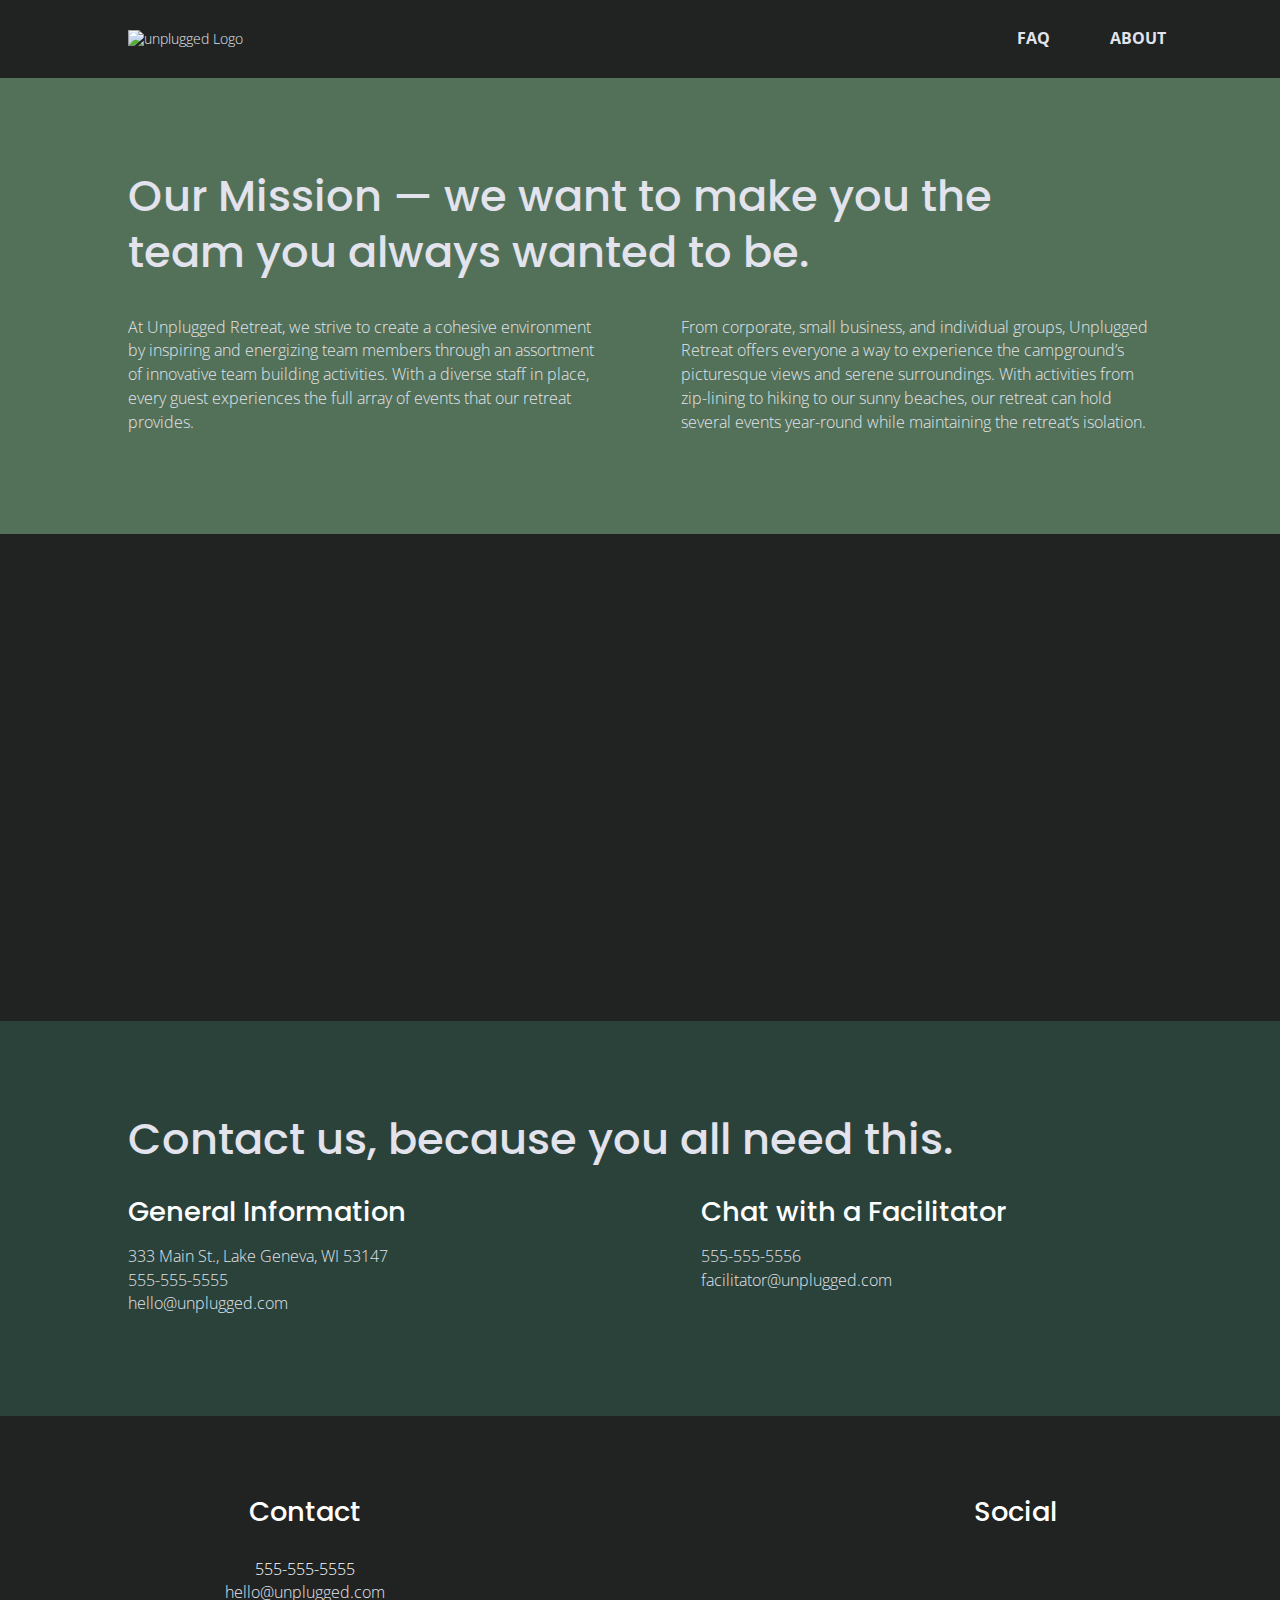
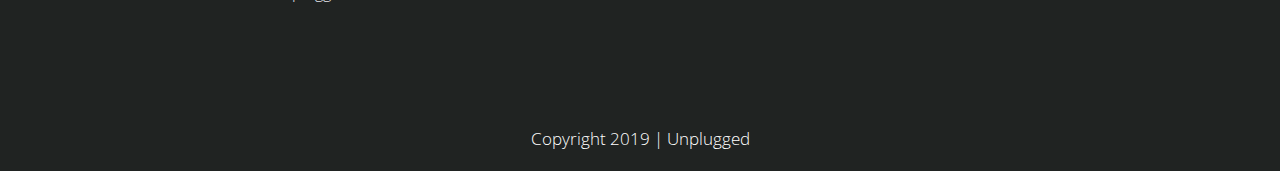
==== commit 00bd433b: "Added font awesome social media icons in place of photoshop comp stand-in icons on all webpages" ====
--- a/about/index.html
+++ b/about/index.html
@@ -26,7 +26,11 @@
         <link rel="preconnect" href="https://fonts.gstatic.com" crossorigin>
         <link href="https://fonts.googleapis.com/css2?family=Open+Sans&family=Poppins:wght@500;700&display=swap" rel="stylesheet">
 
+        <!-- FONT AWESOME ICONS -->
+        <script src="https://kit.fontawesome.com/9b539eb778.js" crossorigin="anonymous"></script>
+
         <meta name="theme-color" content="#fafafa">
+
     </head>
 
 
@@ -148,9 +152,9 @@
                             <h4>Social</h4>
 
                         <div class="social-icons">
-                            <p><a href="https://facebook.com" target="_blank"><img src="../img/facebook.png" alt="facebook icon" /></a></p>
-                            <p><a href="https://twitter.com" target="_blank"><img src="../img/twitter.png" alt="twitter icon" /></a></p>
-                            <p><a href="https://instagram.com" target="_blank"><img src="../img/instagram.png" alt="instagram icon" /></a></p>
+                            <p><a href="https://facebook.com" target="_blank"><i class="fab fa-facebook-f"></i></a></p>
+                            <p><a href="https://twitter.com" target="_blank"><i class="fab fa-twitter"></i></a></p>
+                            <p><a href="https://instagram.com" target="_blank"><i class="fab fa-instagram"></i></a></p>
                         </div>
                     </div>
 
--- a/css/main.css
+++ b/css/main.css
@@ -414,16 +414,13 @@
     width: 65%;
 }
 
-.features-items img {
-    width: 44%;
-}
-
 .features p {
     margin: 0;
 }
 
-.fontawesome-icon {
-    padding: 50px 0 30px 0;
+.features i {
+    font-size: 3.75em;
+    margin: 50px 0 30px 0;
 }
 
 .features-item-description {
